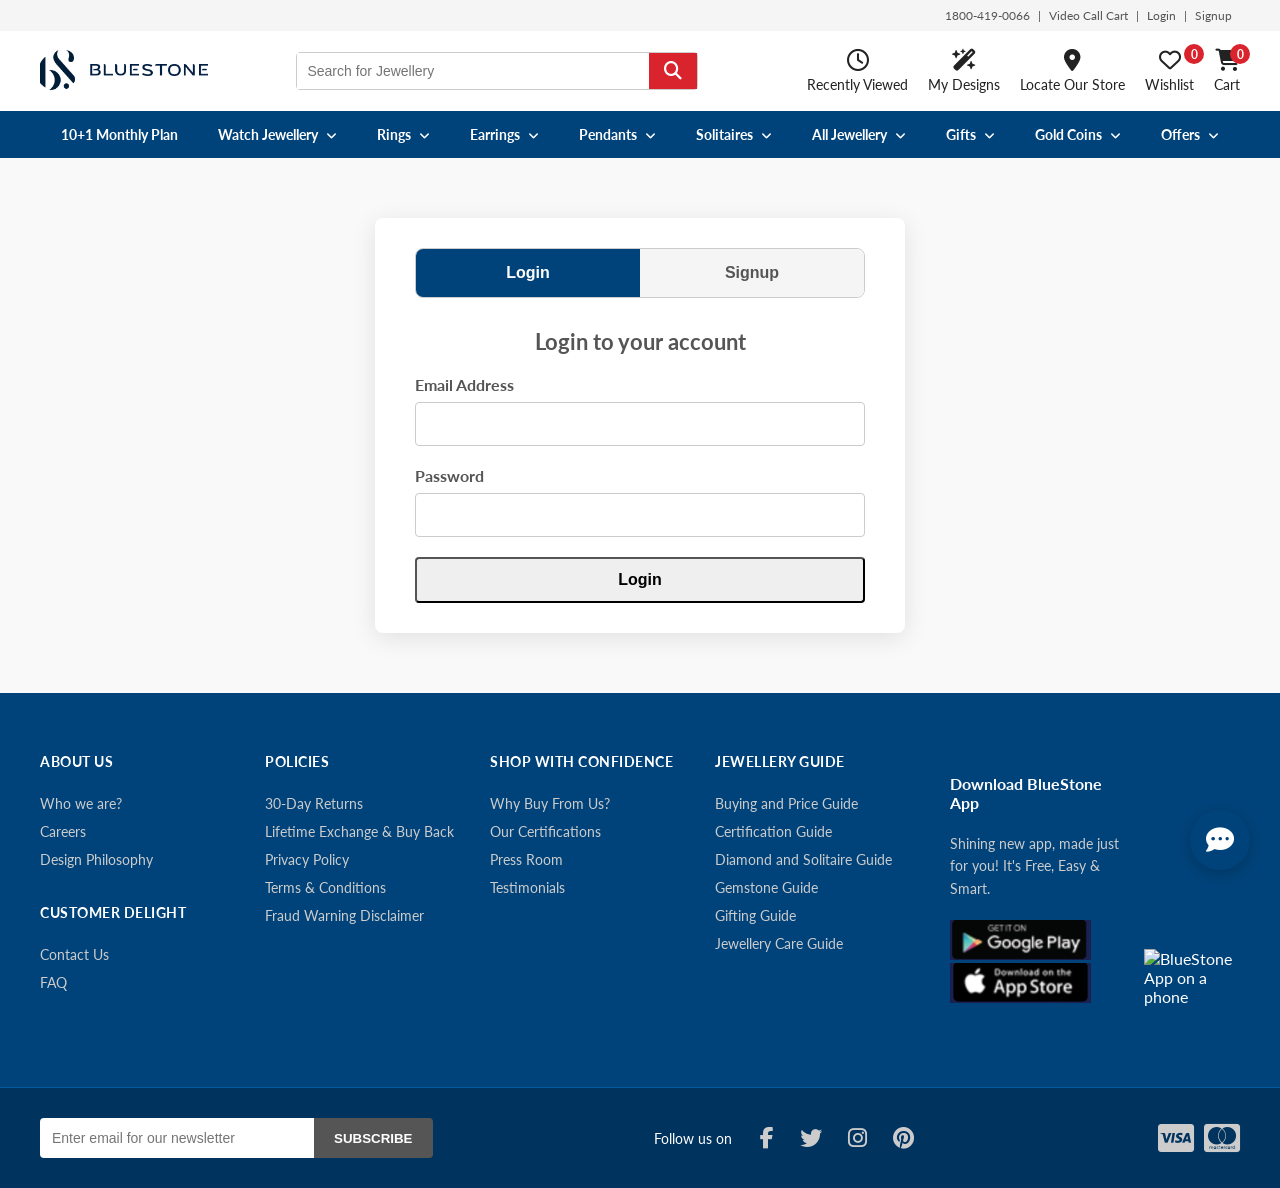
==== account.html @ a914666c "AI Feature Pending, Mobile Responsiv, 10+1 EMI Plan, CODE UNDERSTANDING, FIGMA PENDING" ====
<!DOCTYPE html>
<html lang="en">
<head>
    <meta charset="UTF-8">
    <meta name="viewport" content="width=device-width, initial-scale=1.0">
    <title>My Account - BlueStone Clone</title>
    <link rel="stylesheet" href="https://cdnjs.cloudflare.com/ajax/libs/font-awesome/6.5.2/css/all.min.css" />
    <link rel="stylesheet" href="css/style.css">
    <link href="https://fonts.googleapis.com/css2?family=Lato:wght@400;700&display=swap" rel="stylesheet">
</head>
<body>
    
    <header>
        <!-- Top Bar -->
        <div class="top-bar">
            <div class="container" id="top-bar-container">
                <!-- This content will be dynamically updated by auth.js -->
                <a href="tel:1800-419-0066">1800-419-0066</a> |
                <a href="#">Video Call Cart</a> |
                <a href="login.html" id="login-link">Login</a> |
                <a href="login.html?form=signup" id="signup-link">Signup</a>
            </div>
        </div>
    
        <!-- Main Header -->
        <div class="main-header">
            <div class="container">
                <div class="logo">
                    <a href="/"><img src="images/bluestone-logo.webp" alt="BlueStone Logo"></a>
                </div>
    
                <form class="search-bar">
                    <input type="text" placeholder="Search for Jewellery">
                    <button type="submit" class="search-btn">
                        <i class="fa-solid fa-magnifying-glass"></i>
                    </button>
                </form>
    
                <!-- This is the hamburger icon that will appear on mobile -->
                <button class="mobile-menu-toggle">
                    <i class="fa-solid fa-bars"></i>
                </button>
    
                <!-- These are the desktop-only user actions -->
                <div class="user-actions">
                    <a href="#" class="action-item">
                        <i class="fa-regular fa-clock"></i>
                        <span>Recently Viewed</span>
                    </a>
                    <a href="status.html" class="action-item">
                        <i class="fa-solid fa-wand-magic-sparkles"></i>
                        <span>My Designs</span>
                    </a>
                    <a href="#" class="action-item">
                        <i class="fa-solid fa-location-dot"></i>
                        <span>Locate Our Store</span>
                    </a>
                    <a href="wishlist.html" class="action-item">
                        <i class="fa-regular fa-heart"></i>
                        <span>Wishlist</span>
                        <span id="wishlist-counter" class="cart-counter">0</span>
                    </a>
                    <a href="cart.html" class="action-item">
                        <i class="fa-solid fa-cart-shopping"></i>
                        <span>Cart</span>
                        <span id="cart-counter" class="cart-counter">0</span>
                    </a>
                </div>
            </div>
        </div>
    
        <!-- Main Navigation (now includes the mobile header) -->
        <nav class="main-nav">
            <div class="mobile-nav-header">
                <span>MENU</span>
                <button class="mobile-menu-close">
                    <i class="fa-solid fa-xmark"></i>
                </button>
            </div>
        

            <div class="container nav-container">
                <ul>
                    <!-- ======================= 10+1 Monthly Plan (Simple Link) ======================= -->
                    <li><a href="gold-plan.html">10+1 Monthly Plan</a></li>
            
                    <!-- ======================= Watch Jewellery (Simple Dropdown) ======================= -->
                    <li class="nav-item has-dropdown">
                        <a href="product-listing.html?category=watch-jewellery">Watch Jewellery <i class="fa-solid fa-angle-down"></i></a>
                        <div class="dropdown-simple">
                            <a href="product-listing.html?type=watch-charm">Charm</a>
                            <a href="product-listing.html?type=watch-band">Band</a>
                            <a href="product-listing.html?type=watch-pin">Pin</a>
                        </div>
                    </li>
            
                    <!-- ======================= Rings (Mega Menu) ======================= -->
                    <li class="nav-item has-dropdown">
                        <a href="product-listing.html?category=rings">Rings <i class="fa-solid fa-angle-down"></i></a>
                        <div class="mega-menu">
                            <div class="container">
                                <div class="mega-menu-column">
                                    <h4>Popular Ring Types</h4>
                                    <a href="product-listing.html?type=engagement-rings">Engagement</a>
                                    <a href="product-listing.html?type=couple-bands">Couple Bands</a>
                                    <a href="product-listing.html?type=office-wear-rings">Office Wear</a>
                                    <a href="product-listing.html?type=stackable-rings">Stackable</a>
                                    <a href="product-listing.html?type=religious-rings">Religious</a>
                                    <a href="product-listing.html?type=platinum-bands">Platinum Bands</a>
                                    <a href="product-listing.html?type=mens-rings">For Men</a>
                                    <a href="product-listing.html?type=gift-rings">For Gift</a>
                                </div>
                                <div class="mega-menu-column">
                                    <h4>By Price Range</h4>
                                    <a href="product-listing.html?price=0-10000">Below 10,000</a>
                                    <a href="product-listing.html?price=10000-20000">10,000 - 20,000</a>
                                    <a href="product-listing.html?price=20000-30000">20,000 - 30,000</a>
                                    <a href="product-listing.html?price=30000-40000">30,000 - 40,000</a>
                                    <a href="product-listing.html?price=40000-50000">40,000 - 50,000</a>
                                    <a href="product-listing.html?price=50000-999999">50,000 and above</a>
                                </div>
                                <div class="mega-menu-column">
                                    <h4>By Metals & Stones</h4>
                                    <a href="product-listing.html?category=rings&metal=diamond">Diamond Rings</a>
                                    <a href="product-listing.html?category=rings&metal=gold">Gold Rings</a>
                                    <a href="product-listing.html?category=rings&metal=white-gold">White Gold Rings</a>
                                    <a href="product-listing.html?category=rings&metal=rose-gold">Rose Gold Rings</a>
                                    <a href="product-listing.html?category=rings&metal=platinum">Platinum Rings</a>
                                    <a href="product-listing.html?category=solitaire-rings">Solitaire Rings</a>
                                </div>
                                <div class="mega-menu-column mega-menu-image">
                                    <img src="https://kinclimg5.bluestone.com/f_webp/static/resources/themes/bluestone/images/new/menu-ring.jpg" alt="Featured Ring">
                                    <span>Livina Stacks of Love</span>
                                    <a href="product-listing.html?category=rings" class="btn btn-secondary" style="margin-top:15px;">View All Rings</a>
                                </div>
                            </div>
                        </div>
                    </li>
                    
                    <!-- ======================= Earrings (Mega Menu) ======================= -->
                    <li class="nav-item has-dropdown">
                        <a href="product-listing.html?category=earrings">Earrings <i class="fa-solid fa-angle-down"></i></a>
                        <div class="mega-menu">
                            <div class="container">
                                 <div class="mega-menu-column">
                                    <h4>Popular Earring Types</h4>
                                    <a href="product-listing.html?type=studs">Studs</a>
                                    <a href="product-listing.html?type=drops">Drops</a>
                                    <a href="product-listing.html?type=sui-dhaga">Sui Dhaga</a>
                                    <a href="product-listing.html?type=jhumkas">Jhumkas</a>
                                    <a href="product-listing.html?type=chandbali">Chandbali</a>
                                    <a href="product-listing.html?type=front-back">Front Back</a>
                                    <a href="product-listing.html?type=ear-cuffs">Ear Cuffs</a>
                                </div>
                                <div class="mega-menu-column">
                                    <h4>By Price Range</h4>
                                    <a href="product-listing.html?category=earrings&price=0-10000">Below 10,000</a>
                                    <a href="product-listing.html?category=earrings&price=10000-20000">10,000 - 20,000</a>
                                    <a href="product-listing.html?category=earrings&price=20000-30000">20,000 - 30,000</a>
                                    <a href="product-listing.html?category=earrings&price=30000-40000">30,000 - 40,000</a>
                                </div>
                                <div class="mega-menu-column">
                                    <h4>By Metals & Stones</h4>
                                    <a href="product-listing.html?category=earrings&metal=diamond">Diamond Earrings</a>
                                    <a href="product-listing.html?category=earrings&metal=gold">Gold Earrings</a>
                                    <a href="product-listing.html?category=earrings&metal=white-gold">White Gold Earrings</a>
                                    <a href="product-listing.html?category=earrings&metal=gemstone">Gemstone Earrings</a>
                                    <a href="product-listing.html?category=solitaire-earrings">Solitaire Earrings</a>
                                </div>
                                <div class="mega-menu-column mega-menu-image">
                                    <img src="https://kinclimg7.bluestone.com/f_webp/static/resources/themes/bluestone/images/new/earring.jpg" alt="Featured Earring">
                                    <span>For The Men</span>
                                     <a href="product-listing.html?category=earrings" class="btn btn-secondary" style="margin-top:15px;">View All Earrings</a>
                                </div>
                            </div>
                        </div>
                    </li>
            
                    <!-- ======================= Pendants (Mega Menu) ======================= -->
                    <li class="nav-item has-dropdown">
                        <a href="product-listing.html?category=pendants">Pendants <i class="fa-solid fa-angle-down"></i></a>
                         <div class="mega-menu">
                            <div class="container">
                                 <div class="mega-menu-column">
                                    <h4>Popular Pendant Types</h4>
                                    <a href="product-listing.html?type=alphabet-pendants">Alphabet</a>
                                    <a href="product-listing.html?type=religious-pendants">Religious</a>
                                    <a href="product-listing.html?type=fashion-pendants">Fashion</a>
                                    <a href="product-listing.html?type=heart-pendants">Heart Shaped</a>
                                    <a href="product-listing.html?type=lockets">Lockets</a>
                                    <a href="product-listing.html?type=office-wear-pendants">Office Wear</a>
                                    <a href="product-listing.html?type=kids-pendants">For Kids</a>
                                </div>
                                <div class="mega-menu-column">
                                    <h4>By Price Range</h4>
                                    <a href="product-listing.html?category=pendants&price=0-10000">Below 10,000</a>
                                    <a href="product-listing.html?category=pendants&price=10000-20000">10,000 - 20,000</a>
                                    <a href="product-listing.html?category=pendants&price=20000-30000">20,000 - 30,000</a>
                                </div>
                                <div class="mega-menu-column">
                                    <h4>By Metals & Stones</h4>
                                    <a href="product-listing.html?category=pendants&metal=diamond">Diamond Pendants</a>
                                    <a href="product-listing.html?category=pendants&metal=gold">Gold Pendants</a>
                                    <a href="product-listing.html?category=pendants&metal=gemstone">Gemstone Pendants</a>
                                </div>
                                <div class="mega-menu-column mega-menu-image">
                                     <img src="https://kinclimg5.bluestone.com/f_webp/static/resources/themes/bluestone/images/new/pendant.jpg" alt="Featured Pendant">
                                    <span>Diva-fine Diamonds</span>
                                    <a href="product-listing.html?category=pendants" class="btn btn-secondary" style="margin-top:15px;">View All Pendants</a>
                                </div>
                            </div>
                        </div>
                    </li>
            
                    <!-- ======================= Solitaires (Mega Menu) ======================= -->
                    <li class="nav-item has-dropdown">
                        <a href="product-listing.html?category=solitaires">Solitaires <i class="fa-solid fa-angle-down"></i></a>
                        <div class="mega-menu">
                            <div class="container">
                                <div class="mega-menu-column mega-menu-image">
                                    <img src="https://kinclimg3.bluestone.com/f_webp/static/resources/themes/bluestone/images/new/solitaire-ring.v1.png" alt="Solitaire Ring">
                                    <a href="product-listing.html?category=solitaire-rings">Solitaire Rings</a>
                                </div>
                                <div class="mega-menu-column mega-menu-image">
                                     <img src="https://kinclimg1.bluestone.com/f_webp/static/resources/themes/bluestone/images/new/solitaire-pendant.v1.png" alt="Solitaire Pendant">
                                    <a href="product-listing.html?category=solitaire-pendants">Solitaire Pendants</a>
                                </div>
                                <div class="mega-menu-column mega-menu-image">
                                    <img src="https://kinclimg9.bluestone.com/f_webp/static/resources/themes/bluestone/images/new/solitaire-earring.v1.png" alt="Solitaire Earrings">
                                    <a href="product-listing.html?category=solitaire-earrings">Solitaire Earrings</a>
                                </div>
                                <div class="mega-menu-column">
                                    <h4>Diamond Education</h4>
                                    <a href="#">Cut</a>
                                    <a href="#">Colour</a>
                                    <a href="#">Clarity</a>
                                    <a href="#">Certification</a>
                                </div>
                            </div>
                        </div>
                    </li>
                    
                    <!-- ======================= All Jewellery (Mega Menu) ======================= -->
                    <li class="nav-item has-dropdown">
                        <a href="product-listing.html?category=all">All Jewellery <i class="fa-solid fa-angle-down"></i></a>
                        <div class="mega-menu">
                            <div class="container">
                                <div class="mega-menu-column">
                                    <h4>Shop By Category</h4>
                                    <a href="product-listing.html?category=bangles">Bangles</a>
                                    <a href="product-listing.html?category=bracelets">Bracelets</a>
                                    <a href="product-listing.html?category=earrings">Earrings</a>
                                    <a href="product-listing.html?category=gold-chains">Gold Chains</a>
                                    <a href="product-listing.html?category=nose-pins">Nose Pins</a>
                                </div>
                                <div class="mega-menu-column">
                                    <h4>Men's Jewellery</h4>
                                    <a href="product-listing.html?category=mens-rings">Rings</a>
                                    <a href="product-listing.html?category=mens-bracelets">Bracelets</a>
                                    <a href="product-listing.html?category=mens-chains">Chains</a>
                                    <a href="product-listing.html?category=mens-studs">Studs</a>
                                </div>
                                <div class="mega-menu-column">
                                    <h4>Gold Jewellery</h4>
                                     <a href="product-listing.html?metal=gold&category=bangles">Bangles</a>
                                     <a href="product-listing.html?metal=gold&category=bracelets">Bracelets</a>
                                     <a href="product-listing.html?metal=gold&category=earrings">Earrings</a>
                                     <a href="product-listing.html?metal=gold&category=rings">Rings</a>
                                </div>
                                <div class="mega-menu-column">
                                    <h4>Diamond Jewellery</h4>
                                     <a href="product-listing.html?metal=diamond&category=bangles">Bangles</a>
                                     <a href="product-listing.html?metal=diamond&category=bracelets">Bracelets</a>
                                     <a href="product-listing.html?metal=diamond&category=earrings">Earrings</a>
                                     <a href="product-listing.html?metal=diamond&category=rings">Rings</a>
                                </div>
                            </div>
                        </div>
                    </li>
                    
                    <!-- ======================= Gifts (Mega Menu) ======================= -->
                    <li class="nav-item has-dropdown">
                        <a href="product-listing.html?category=gifts">Gifts <i class="fa-solid fa-angle-down"></i></a>
                        <div class="mega-menu">
                            <div class="container">
                                <div class="mega-menu-column">
                                    <h4>Gifts By Occasion</h4>
                                    <a href="product-listing.html?occasion=anniversary">Anniversary</a>
                                    <a href="product-listing.html?occasion=birthday">Birthday</a>
                                    <a href="product-listing.html?occasion=engagement">Engagement</a>
                                    <a href="product-listing.html?occasion=wedding">Wedding</a>
                                </div>
                                <div class="mega-menu-column">
                                    <h4>By Price Range</h4>
                                    <a href="product-listing.html?category=gifts&price=0-10000">Below 10,000</a>
                                    <a href="product-listing.html?category=gifts&price=10000-20000">10,000 - 20,000</a>
                                    <a href="product-listing.html?category=gifts&price=20000-30000">20,000 - 30,000</a>
                                    <a href="product-listing.html?category=gifts&price=30000-40000">30,000 - 40,000</a>
                                </div>
                                <div class="mega-menu-column">
                                    <h4>Gifts For Special Someone</h4>
                                    <a href="product-listing.html?recipient=her">For HER</a>
                                    <a href="product-listing.html?recipient=him">For HIM</a>
                                    <a href="product-listing.html?recipient=sister">For SISTER</a>
                                    <a href="product-listing.html?recipient=mother">For MOTHER</a>
                                </div>
                                <div class="mega-menu-column mega-menu-image">
                                    <img src="https://kinclimg3.bluestone.com/f_webp/static/resources/themes/bluestone/images/new/giftcard.jpg" alt="Gift Card">
                                    <span>BlueStone Gift Cards</span>
                                </div>
                            </div>
                        </div>
                    </li>
            
                    <!-- ======================= Gold Coins (Simple Dropdown) ======================= -->
                    <li class="nav-item has-dropdown">
                        <a href="product-listing.html?category=gold-coins">Gold Coins <i class="fa-solid fa-angle-down"></i></a>
                        <div class="dropdown-simple">
                            <a href="product-detail.html?id=GC001">0.5 gram</a>
                            <a href="product-detail.html?id=GC002">1 gram</a>
                            <a href="product-detail.html?id=GC003">2 gram</a>
                            <a href="product-detail.html?id=GC004">5 gram</a>
                            <a href="product-detail.html?id=GC005">10 gram</a>
                        </div>
                    </li>
            
                    <!-- ======================= Offers (Simple Dropdown) ======================= -->
                    <li class="nav-item has-dropdown">
                        <a href="#" class="offers-link">Offers <i class="fa-solid fa-angle-down"></i></a>
                        <div class="dropdown-simple">
                            <a href="product-listing.html?offers=diamond">Upto 20% Off On Diamond Prices</a>
                            <a href="product-listing.html?offers=making-charges">20% Off On Making Charges</a>
                            <a href="product-listing.html?offers=flat-10">Flat 10% Off</a>
                            <a href="product-listing.html?offers=all">All Offers</a>
                        </div>
                    </li>
                </ul>
            </div>
        </nav>
    </header>

    <main class="account-page-main">
        <div class="container account-container">
            <!-- Left Sidebar Navigation -->
            <aside class="account-sidebar">
                <div class="account-greeting">
                    <span id="greeting-name">Hello, User</span>
                </div>
                <nav class="account-nav">
                    <a href="#" class="account-nav-link active"><i class="fa-solid fa-box-archive"></i> My Orders</a>
                    <a href="#" class="account-nav-link"><i class="fa-solid fa-user-pen"></i> Edit Profile</a>
                    <a href="#" class="account-nav-link"><i class="fa-solid fa-location-dot"></i> Saved Addresses</a>
                    <a href="#" class="account-nav-link" id="account-logout-btn"><i class="fa-solid fa-arrow-right-from-bracket"></i> Logout</a>
                </nav>
            </aside>
    
            <!-- Right Content Area -->
            <div class="account-content">
                <h2>Order History</h2>
                <div id="order-history-container">
                    <!-- Order history will be injected here by account.js -->
                    <p>You have not placed any orders yet.</p>
                </div>
            </div>
        </div>
    </main>

    <footer class="site-footer-v2">
        <div class="footer-top">
            <div class="container footer-top-container">
                <div class="footer-links">
                    <div class="footer-column">
                        <h4>ABOUT US</h4>
                        <ul>
                            <li><a href="#">Who we are?</a></li>
                            <li><a href="#">Careers</a></li>
                            <li><a href="#">Design Philosophy</a></li>
                        </ul>
                        <h4>CUSTOMER DELIGHT</h4>
                        <ul>
                            <li><a href="#">Contact Us</a></li>
                            <li><a href="#">FAQ</a></li>
                        </ul>
                    </div>
                    <div class="footer-column">
                        <h4>POLICIES</h4>
                        <ul>
                            <li><a href="#">30-Day Returns</a></li>
                            <li><a href="#">Lifetime Exchange & Buy Back</a></li>
                            <li><a href="#">Privacy Policy</a></li>
                            <li><a href="#">Terms & Conditions</a></li>
                            <li><a href="#">Fraud Warning Disclaimer</a></li>
                        </ul>
                    </div>
                    <div class="footer-column">
                        <h4>SHOP WITH CONFIDENCE</h4>
                        <ul>
                            <li><a href="#">Why Buy From Us?</a></li>
                            <li><a href="#">Our Certifications</a></li>
                            <li><a href="#">Press Room</a></li>
                            <li><a href="#">Testimonials</a></li>
                        </ul>
                    </div>
                    <div class="footer-column">
                        <h4>JEWELLERY GUIDE</h4>
                        <ul>
                            <li><a href="#">Buying and Price Guide</a></li>
                            <li><a href="#">Certification Guide</a></li>
                            <li><a href="#">Diamond and Solitaire Guide</a></li>
                            <li><a href="#">Gemstone Guide</a></li>
                            <li><a href="#">Gifting Guide</a></li>
                            <li><a href="#">Jewellery Care Guide</a></li>
                        </ul>
                    </div>
                </div>
                <div class="footer-app-download">
                    <div class="footer-content">
                        <h4>Download BlueStone App</h4>
                        <p>Shining new app, made just for you! It's Free, Easy & Smart.</p>
                        <div class="app-stores">
                            <a
                                href="https://play.google.com/store/apps/details?id=com.bluestone.android&referrer=website&utm_source%3Dwebsite_footer%26utm_medium%3Dwebsite%26utm_campaign%3Dwebsite"><img
                                    src="images/playstore.png" alt="Get it on Google Play"></a>
                            <a href="https://apps.apple.com/in/app/bluestone-jewellery-online/id1107631430"><img
                                    src="images/appstore.png" alt="Download on the App Store"></a>
                        </div>
                    </div>
                    <img class="app-promo-img"
                        src="https://kinclimg5.bluestone.com/f_webp/static/resources/themes/bluestone/images/new/static/home/app-footer.v2.png"
                        alt="BlueStone App on a phone">
                </div>
            </div>
        </div>
        <!-- Footer Bottom with Font Awesome Icons -->
        <div class="footer-bottom">
            <div class="container footer-bottom-container">
                <div class="newsletter-signup">
                    <form>
                        <input type="email" placeholder="Enter email for our newsletter">
                        <button type="submit">SUBSCRIBE</button>
                    </form>
                </div>
                <div class="footer-social">
                    <span>Follow us on</span>
                    <a href="#"><i class="fa-brands fa-facebook-f"></i></a>
                    <a href="#"><i class="fa-brands fa-twitter"></i></a>
                    <a href="#"><i class="fa-brands fa-instagram"></i></a>
                    <a href="#"><i class="fa-brands fa-pinterest"></i></a>
                </div>
                <div class="payment-methods">
                    <i class="fa-brands fa-cc-visa"></i>
                    <i class="fa-brands fa-cc-mastercard"></i>
                </div>
            </div>
        </div>
    </footer>
    <script src="js/cart.js" defer></script>
    <script src="js/main.js" defer></script>
    <script src="js/auth.js" defer></script>
    <script src="js/account.js" defer></script>
</body>
</html>
---- css/style.css ----
html,
body {
    width: 100%;
    height: 100%;
}

/* General Body Styles */
body {
    margin: 0;
    font-family: 'Lato', sans-serif;
    background-color: #fdfdfd;
    color: #555555;
}

/* Reusable Container */
.container {
    max-width: 1200px;
    margin: 0 auto;
    padding: 0 15px;
    display: flex;
    align-items: center;
}

/* Header Styling */
header {
    background-color: white;
    box-shadow: 0 2px 4px rgba(0, 0, 0, 0.1);
}

/* Top Bar */
.top-bar {
    background-color: #f5f5f5;
    font-size: 12px;
    padding: 8px 0;
}

.top-bar .container {
    justify-content: flex-end;
}

.top-bar span {
    margin: 0 8px;
}

/* ========================================================== */
/* --- LOGIN/SIGNUP PAGE STYLES (Task 3.3 Refined) --- */
/* ========================================================== */
.login-page-main {
    display: flex;
    justify-content: center;
    align-items: center;
    padding: 60px 20px;
    background-color: #f9f9f9;
}
.login-container {
    width: 100%;
    max-width: 450px;
    background-color: #fff;
    padding: 30px 40px;
    border-radius: 8px;
    box-shadow: 0 5px 25px rgba(0,0,0,0.1);
}
.form-toggle-buttons {
    display: flex;
    border-radius: 8px;
    overflow: hidden;
    border: 1px solid #ccc;
    margin-bottom: 30px;
}
.toggle-form-btn {
    flex: 1;
    padding: 15px;
    border: none;
    background-color: #f5f5f5;
    color: #555;
    font-size: 16px;
    font-weight: 700;
    cursor: pointer;
    transition: background-color 0.3s;
}
.toggle-form-btn.active {
    background-color: #00437a;
    color: white;
}
.auth-form {
    display: none; /* Hide forms by default */
}
.auth-form.active {
    display: block; /* Show the active form */
}
.auth-form h2 {
    text-align: center;
    margin-top: 0;
    margin-bottom: 20px;
    font-size: 22px;
}
.form-group {
    margin-bottom: 20px;
    text-align: left;
}
.form-group label {
    display: block;
    margin-bottom: 8px;
    font-weight: 700;
}
.form-group input {
    width: 100%;
    padding: 12px;
    border: 1px solid #ccc;
    border-radius: 4px;
    font-size: 16px;
    box-sizing: border-box;
}
.login-btn {
    width: 100%;
    padding: 15px;
    font-size: 16px;
}
.feedback-message {
    text-align: center;
    font-weight: 700;
    padding: 10px;
    border-radius: 4px;
    margin-bottom: 15px;
    display: none; /* Hidden until there's a message */
}
.feedback-message.error {
    display: block;
    color: #d9232d;
    background-color: #fdeeee;
}
#top-bar-container a {
    color: #555;
    text-decoration: none;
    margin: 0 8px;
}
#top-bar-container a:hover {
    text-decoration: underline;
}
#top-bar-container span {
     margin: 0 8px;
}


/* Main Header */
.main-header .container {
    justify-content: space-between;
    height: 80px;
}

.logo img {
    height: 40px;
}

.search-bar {
    display: flex;
    border: 1px solid #cccccc;
    border-radius: 4px;
    width: 400px;
}

.search-bar input {
    border: none;
    padding: 10px;
    font-size: 14px;
    width: 100%;
    outline: none;
}

.search-bar button {
    background-color: #d9232d;
    /* Accent Red */
    border: none;
    color: white;
    padding: 0 15px;
    cursor: pointer;
}

.user-actions {
    display: flex;
}

.user-actions .action-item {
    margin-left: 20px;
    text-decoration: none;
    color: #222222;
    font-size: 14px;
}

/* Main Navigation */
.main-nav {
    background-color: #00437a;
    /* Primary Blue */
}

.main-nav .container,
.main-nav ul {
    width: 100%;
    padding: 0;
}

.main-nav ul {
    list-style-type: none;
    margin: 0;
    display: flex;
    justify-content: center;
}

.main-nav ul li a {
    display: block;
    color: white;
    text-decoration: none;
    padding: 15px 20px;
    font-size: 14px;
    font-weight: 700;
}

.main-nav ul li a:hover {
    background-color: #005a9e;
}

.main-nav .offers-link {
    color: white;
    /* Gold accent for offers */
}

/* Hero Section Styling */
.hero-section {
    position: relative;
    /* Essential for positioning arrows and dots */
    width: 100%;
    margin-top: 20px;
}

.hero-slider {
    position: relative;
    width: 100%;
    height: 450px;
    /* Adjust height as needed */
    overflow: hidden;
    /* Hides the slides that are not active */
}

.hero-slider .slide {
    position: absolute;
    top: 0;
    left: 0;
    width: 100%;
    height: 100%;
    opacity: 0;
    /* Hide slides by default */
    transition: opacity 0.5s ease-in-out;
    /* Smooth fade effect */
}

.hero-slider .slide.active {
    opacity: 1;
    /* Show the active slide */
}

.hero-slider .slide img {
    width: 100%;
    height: 100%;
    object-fit: cover;
    /* Ensures the image covers the area without distortion */
}

/* Slider Navigation Dots */
.slider-nav {
    position: absolute;
    bottom: 20px;
    left: 50%;
    transform: translateX(-50%);
    display: flex;
    gap: 10px;
}

.slider-nav .dot {
    width: 10px;
    height: 10px;
    background-color: #ccc;
    border-radius: 50%;
    cursor: pointer;
    transition: background-color 0.3s;
}

.slider-nav .dot.active {
    background-color: #00437a;
    /* Primary Blue */
}

/* Slider Arrow Navigation */
.slider-arrows {
    position: absolute;
    top: 50%;
    width: 100%;
    display: flex;
    justify-content: space-between;
    transform: translateY(-50%);
    pointer-events: none;
    /* Allows clicks to pass through initially */
}

.slider-arrows .arrow {
    pointer-events: all;
    /* Make buttons clickable */
    background-color: rgba(255, 255, 255, 0.7);
    border: none;
    color: #333;
    font-size: 24px;
    font-weight: bold;
    cursor: pointer;
    padding: 10px 15px;
    border-radius: 50%;
    margin: 0 20px;
}

.slider-arrows .arrow:hover {
    background-color: white;
}

/* --- Video Hero Section Styling --- */

.hero-section {
    position: relative;
    /* This is the anchor for the absolute positioning of its children */
    width: 100%;
    height: 500px;
    /* Define a height for the hero section */
    display: flex;
    /* Using flexbox to easily center the text */
    align-items: center;
    justify-content: center;
    overflow: hidden;
    /* Hides any part of the video that might bleed out */
}

.video-container {
    position: absolute;
    top: 0;
    left: 0;
    width: 100%;
    height: 100%;
    z-index: 1;
    /* Sits below the text */
}

.hero-video {
    width: 100%;
    height: 100%;
    object-fit: cover;
    /* This is the magic property. It makes the video cover the entire container, cropping it as needed without losing aspect ratio. */
}

.hero-text {
    position: relative;
    /* Can also be absolute */
    z-index: 2;
    /* Sits on top of the video container */
    text-align: center;
    color: #00437a;
    /* Using Primary Blue from our style guide */
}

.hero-text h1 {
    font-size: 4rem;
    /* 64px */
    font-weight: 700;
    margin: 0;
    /* Adding a subtle text shadow to make it pop */
    text-shadow: 1px 1px 10px rgba(255, 255, 255, 0.5);
    margin-top: 18rem;
}

/* --- Shop by Category Section --- */
.shop-by-category {
    padding: 40px 0;
}

.category-grid-container {
    display: grid;
    grid-template-columns: repeat(8, 1fr);
    /* Creates 8 columns */
    gap: 20px;
}

.category-item {
    text-decoration: none;
    color: #555555;
    text-align: center;
    transition: transform 0.2s ease;
}

.category-item:hover {
    transform: translateY(-4px);
}

.category-item img {
    background-color: #f5f5f5;
    border-radius: 50%;
    width: 100%;
    max-width: 120px;
    /* Control max size */
    margin-bottom: 10px;
    border: 1px solid #eee;
}

.category-item span {
    font-size: 14px;
    font-weight: 400;
}

/* --- Gold Mine Plan Banner --- */
.promo-banner {
    margin-top: 2rem;
    background-color: #fff0f1;
    /* A light pinkish hue */
    padding: 20px 0;
    width: 100%;
    display: flex;
    align-items: center;
}

/* .promo-container {
} */
.promo-text {
    font-size: 16px;
    color: #333;
}

/* New button style for the banner */
.btn-enroll {
    background-color: #d9534f;
    /* A soft red */
    color: black;
    font-weight: 100;
    opacity: 0.7;
    border: 1px solid #d43f3a;
    box-shadow: #d9534f;
    padding: 0 0.5rem;
    margin: 0 0.5rem;
}

.btn-enroll:hover {
    background-color: #c9302c;
    border-color: #ac2925;
}

/* --- Reusable Button Styles --- */
.btn {
    display: inline-block;
    text-decoration: none;
    font-weight: 700;
    text-align: center;
    padding: 12px 30px;
    border-radius: 4px;
    transition: all 0.3s ease;
}

.btn-secondary {
    background-color: transparent;
    color: #555;
    border: 1px solid #ccc;
}

.btn-secondary:hover {
    background-color: #f5f5f5;
    border-color: #aaa;
    color: #222;
}

/* --- Featured Collections Grid Styling --- */
.collections-grid {
    padding: 60px 0;
    background-color: #fff;
}

/* This specifically targets the container in THIS section for a 3-column layout */
.collections-grid .grid-container {
    display: grid;
    grid-template-columns: repeat(3, 1fr);
    gap: 30px;
}

.collection-card {
    border-radius: 8px;
    overflow: hidden;
    /* Ensures the image respects the border-radius */
    box-shadow: 0 4px 12px rgba(0, 0, 0, 0.08);
    transition: transform 0.3s ease, box-shadow 0.3s ease;
}

.collection-card:hover {
    transform: translateY(-5px);
    /* Lifts the card up slightly on hover */
    box-shadow: 0 8px 20px rgba(0, 0, 0, 0.12);
}

.collection-card img {
    width: 100%;
    display: block;
    /* Removes any extra space below the image */
}

.collections-action {
    text-align: center;
    margin-top: 40px;
}

/* --- Category & Gift Section --- */
.category-gift-section {
    padding: 60px 0;
    background-color: #fdfdfd;
}

.four-column-grid {
    display: grid;
    grid-template-columns: repeat(4, 1fr);
    gap: 30px;
    align-items: stretch;
}

.promo-card {
    display: flex;
    flex-direction: column;
    align-items: center;
    text-align: center;
    text-decoration: none;
    background-color: #fff;
    padding: 30px 20px;
    border-radius: 12px;
    box-shadow: 0 4px 12px rgba(0, 0, 0, 0.05);
    transition: transform 0.3s ease, box-shadow 0.3s ease;
    border: 1px solid #f0e4f4;
}

.promo-card:hover {
    transform: translateY(-5px);
    box-shadow: 0 8px 20px rgba(0, 0, 0, 0.1);
}

.promo-card img {
    margin-bottom: 20px;
    height: 70px;
}

.promo-card h3 {
    font-size: 18px;
    color: #222;
    margin: 0 0 10px 0;
}

.promo-card p {
    font-size: 14px;
    color: #555;
    line-height: 1.5;
    margin: 0;
}

.gift-card {
    background-color: #ece0f4;
    border-radius: 12px;
    padding: 30px;
    text-align: center;
    background-image: url('https://www.bluestone.com/images/new-asset/category-breacrum/gifting-bg.png');
    background-repeat: no-repeat;
    background-position: top right;
    display: flex;
    flex-direction: column;
    justify-content: center;
}

.gift-card h3 {
    font-size: 24px;
    color: #4a2c5a;
    margin-top: 0;
    margin-bottom: 25px;
}

.gift-card h3 strong {
    font-weight: 700;
    font-family: 'Times New Roman', serif;
}

.gift-options {
    display: flex;
    justify-content: space-around;
    align-items: center;
}

.gift-option {
    text-decoration: none;
    color: #4a2c5a;
}

.gift-option img {
    display: block;
    margin: 0 auto 10px;
}

.gift-option span {
    font-weight: 700;
}

/* --- Campaign Video Section --- */
.campaign-video-section {
    padding: 60px 0;
    background-color: #fff;
}

.campaign-container {
    display: grid;
    grid-template-columns: 1fr 1fr;
    align-items: center;
    gap: 50px;
}

.campaign-video-player video {
    width: 100%;
    border-radius: 8px;
    border: 4px solid #d9232d;
    /* Accent Red border */
}

.campaign-hashtag {
    display: flex;
    align-items: center;
}

.campaign-hashtag h2 {
    font-family: 'Times New Roman', serif;
    font-size: 48px;
    font-weight: 400;
    color: #d9232d;
    /* Accent Red */
    margin: 0;
    padding-left: 20px;
}

.hashtag-line {
    display: block;
    width: 100%;
    height: 2px;
    background-color: #d9232d;
    /* Accent Red */
}

/* --- Testimonials Section --- */
.testimonials-section {
    padding: 60px 0;
    background-color: white;
    /* Light lavender background */
    overflow: hidden;
}

.testimonials-container {
    flex-direction: column;
}

.testimonials-section h2 {
    font-size: 32px;
    color: #222;
    text-align: center;
    margin-top: 0;
    margin-bottom: 40px;
}

.testimonial-cards {
    display: grid;
    grid-template-columns: repeat(4, 1fr);
    gap: 40px;
}

.testimonial-card {
    background-color: #f9f2f7;
    ;
    padding: 20px;
    padding-bottom: 30px;
    /* More space at bottom */
    text-align: center;
    transform: rotate(-3deg);
    /* Slight rotation */
    transition: transform 0.3s ease;
    border-radius: 1rem;
}

.testimonial-card:nth-child(even) {
    transform: rotate(3deg);
    /* Rotate other direction */
}

.testimonial-card:hover {
    transform: rotate(0) scale(1.05);
    z-index: 10;
}

.testimonial-card img {
    width: 100%;
    margin-bottom: 15px;
}

.testimonial-card h3 {
    margin: 0 0 10px 0;
    color: #333;
    text-align: left;
}

.testimonial-card p {
    margin: 0;
    font-size: 14px;
    line-height: 1.6;
    opacity: 0.7;
    text-align: left;
}


/* --- Footer Styling (for your custom HTML) --- */

.site-footer-v2 {
    background-color: #00437a;
    /* Primary Blue */
    color: white;
    font-family: 'Lato', sans-serif;
}

/* --- Top Section --- */
.footer-top {
    padding: 60px 15px;
    border-bottom: 1px solid #005a9e;
    /* Slightly lighter blue for separation */
}

.footer-top-container {
    display: flex;
    justify-content: space-between;
    gap: 40px;
}

.footer-links {
    flex: 3;
    /* Takes up 3/4 of the space */
    display: grid;
    grid-template-columns: repeat(4, 1fr);
    gap: 30px;
}

.footer-column h4 {
    font-size: 14px;
    font-weight: 700;
    margin-top: 0;
    margin-bottom: 20px;
    color: #fff;
    letter-spacing: 0.5px;
}

.footer-column ul {
    list-style: none;
    padding: 0;
    margin: 0 0 30px 0;
}

.footer-column ul li a {
    color: #ccc;
    text-decoration: none;
    font-size: 14px;
    line-height: 2;
    transition: color 0.3s;
}

.footer-column ul li a:hover {
    color: #fff;
}

.footer-app-download {
    flex: 1;
    /* Takes up 1/4 of the space */
    display: flex;
    align-items: center;
    gap: 20px;
}

.footer-app-download h4 {
    font-size: 16px;
    margin-top: 0;
}

.footer-app-download p {
    color: #ccc;
    font-size: 14px;
    line-height: 1.6;
    margin-bottom: 20px;
}

.app-stores a img {
    height: 40px;
    margin-right: 10px;
}

.app-promo-img {
    max-width: 150px;
    /* Control the size of the phone image */
    align-self: flex-end;
    /* Pushes phone image to the bottom of the container */
}


/* --- Bottom Section --- */
.footer-bottom {
    background-color: #00335e;
    /* Darker Blue */
    padding: 30px 15px;
}

.footer-bottom-container {
    display: flex;
    justify-content: space-between;
    align-items: center;
}

.newsletter-signup form {
    display: flex;
}

.newsletter-signup input {
    background-color: white;
    border: none;
    padding: 12px;
    width: 250px;
    font-size: 14px;
    border-radius: 4px 0 0 4px;
}

.newsletter-signup input:focus {
    outline: none;
}

.newsletter-signup button {
    background-color: #555;
    color: white;
    border: none;
    padding: 12px 20px;
    cursor: pointer;
    font-weight: 700;
    border-radius: 0 4px 4px 0;
}

.footer-social,
.payment-methods {
    display: flex;
    align-items: center;
}

.footer-social span {
    margin-right: 15px;
    font-size: 14px;
}

.footer-social a,
.payment-methods a {
    margin: 0 5px;
    display: inline-block;
}

.footer-social img,
.payment-methods img {
    height: 24px;
    vertical-align: middle;
}

.payment-methods img {
    height: 24px;
    margin-left: 10px;
}

/* --- Find a Store Banner (Corrected v2) --- */
.store-locator-banner-v2 {
    padding: 50px 0;
    background-color: #f8f8f8;
    /* A light background color to frame the image */
}

.store-locator-banner-v2 img {
    width: 100%;
    /* Makes the image responsive to the container */
    display: block;
    /* Removes any extra space below the image */
    border-radius: 8px;
    /* Optional: adds slightly rounded corners */
}

/* --- Brand Story Section --- */
.brand-story-section {
    padding: 60px 0;
    background-color: #f9f9f9;
}

.brand-story-container {
    display: grid;
    grid-template-columns: repeat(3, 1fr);
    gap: 50px;
    position: relative;
}

.brand-story-column {
    text-align: center;
    background: #fff;
    padding: 40px 30px;
    border: 1px solid #eee;
    border-radius: 8px;
}

.story-icon {
    margin-bottom: 20px;
}

.brand-story-column h3 {
    font-size: 18px;
    color: #333;
    margin-bottom: 15px;
}

.brand-story-column p {
    font-size: 14px;
    color: #666;
    line-height: 1.6;
}

/* --- BlueStone Promise Section (Accurate Version) --- */
.promise-section-v2 {
    padding: 80px 0;
}

.promise-container-v2 {
    display: grid;
    grid-template-columns: 1fr 2fr;
    gap: 60px;
    align-items: center;
}

.promise-heading h2 {
    font-size: 48px;
    font-weight: 300;
    color: #222;
    line-height: 1.2;
    margin: 0;
}

.promise-heading .line {
    display: block;
    height: 2px;
    width: 100px;
    background: #b7956b;
    margin-top: 20px;
}

.promise-grid-container {
    border: 1px solid #ddd;
    padding: 20px;
    border-radius: 8px;
}

.promise-grid-v2 {
    display: grid;
    grid-template-columns: repeat(3, 1fr);
    gap: 30px;
}

.promise-item-v2 {
    text-align: center;
}

.promise-item-v2 img {
    height: 60px;
    margin-bottom: 10px;
}

.promise-item-v2 p {
    margin: 0;
    font-size: 14px;
    color: #555;
    line-height: 1.5;
}

.promise-item-v2 p strong {
    color: #222;
}


/* --- CSS Updates for Font Awesome Icons --- */

/* 1. Header Search Button Icon */
.search-btn i {
    font-size: 18px;
}

/* 2. Header User Action Icons */
.user-actions .action-item {
    display: flex;
    flex-direction: column;
    align-items: center;
    gap: 5px;
}

.user-actions .action-item i {
    font-size: 22px;
}

/* 3. Footer Social Icons */
.footer-social i {
    font-size: 22px;
    color: #ccc;
    transition: color 0.3s;
    padding: 0 8px;
}

.footer-social a:hover i {
    color: #fff;
}

/* 4. Footer Payment Icons */
.payment-methods i {
    font-size: 32px;
    /* Font icons scale with font-size */
    color: #ccc;
    margin-left: 10px;
}

/* --- FINAL Corrected Dropdown & Mega Menu Styling --- */

/* Add a down arrow to the nav links */
.main-nav ul li a i {
    font-size: 12px;
    margin-left: 5px;
    transition: transform 0.2s ease-in-out;
}

/* Rotate the arrow when the menu is active */
.nav-item.active>a>i {
    transform: rotate(180deg);
}

/* This is the key parent container for positioning */
.main-nav {
    position: relative;
}

/* Generic styles for ALL dropdowns (hidden by default) */
.mega-menu,
.dropdown-simple {
    /* Key Fix: Take the menu out of the page's normal flow */
    position: absolute;

    /* Key Fix: Position it relative to the .main-nav bar */
    top: 100%;
    /* Start exactly at the bottom of the blue nav bar */
    left: 0;
    width: 100%;
    /* Span the full width of the viewport */

    background-color: #fff;
    box-shadow: 0 8px 16px rgba(0, 0, 0, 0.15);
    z-index: 1000;
    /* Ensure it's on top of all other content */

    /* Hide by default and set up for animation */
    opacity: 0;
    visibility: hidden;
    transform: translateY(10px);
    /* Start slightly lower for a smooth animation */
    transition: opacity 0.8s ease, transform 0.5s ease;
    border-top: 1px solid #ddd;
}

/* This is the visible state when JS adds the 'active' class on hover */
.nav-item.active .mega-menu,
.nav-item.active .dropdown-simple {
    opacity: 1;
    visibility: visible;
    transform: translateY(0);
}


/* --- Specific Styling for MEGA MENUS --- */
.mega-menu .container {
    display: grid;
    grid-template-columns: repeat(4, 1fr);
    gap: 40px;
    padding: 30px 15px;
    align-items: flex-start;
}

.mega-menu-column h4 {
    color: #00437a;
    font-size: 14px;
    margin: 0 0 15px 0;
    text-transform: uppercase;
}

.mega-menu-column a {
    color: #555 !important;
    font-weight: 400;
    padding: 8px 0;
}

.mega-menu-column a:hover {
    background-color: transparent !important;
    color: #000 !important;
}

.mega-menu-image {
    text-align: center;
}


/* --- Specific Styling for SIMPLE DROPDOWNS --- */
.dropdown-simple {
    /* Key Fix: Override full-width and position it under its parent */
    width: auto;
    min-width: 180px;
    padding: 10px 0;
    border-radius: 0 0 4px 4px;
    left: auto;
    /* Let the browser determine position from the parent */
}

.dropdown-simple a {
    color: #333 !important;
    font-weight: 400;
    padding: 10px 20px;
}

.dropdown-simple a:hover {
    background-color: #f5f5f5 !important;
}

/* --- Mobile Responsive & Hamburger Menu CSS --- */

/* Hide mobile-specific elements by default on desktop */
.mobile-menu-toggle,
.mobile-nav-header,
.mobile-menu-close {
    display: none;
}

/* ================================================= */
/* --- FINAL Mobile Responsive & Hamburger CSS --- */
/* ================================================= */

/* Hide mobile-only elements on desktop by default */
.mobile-menu-toggle,
.mobile-nav-header {
    display: none;
}

/* This is the breakpoint for mobile devices */
@media (max-width: 1024px) {

    /* --- Header Adjustments --- */
    .main-header .container {
        justify-content: space-between;
        /* Ensure logo and icon are spaced out */
    }

    /* Hide the desktop elements */
    .top-bar,
    .main-header .search-bar,
    .main-header .user-actions {
        display: none;
    }

    /* Key Fix: Show the hamburger toggle button */
    .mobile-menu-toggle {
        display: block;
        /* This makes the icon appear */
        background: none;
        border: none;
        font-size: 24px;
        color: #00437a;
        /* BlueStone Blue */
        cursor: pointer;
    }

    /* --- Navigation Panel Styling --- */
    .main-nav {
        position: fixed;
        top: 0;
        right: 0;
        width: 320px;
        height: 100vh;
        background-color: #fff;
        box-shadow: -4px 0 15px rgba(0, 0, 0, 0.2);
        z-index: 2000;
        overflow-y: auto;

        /* Start off-screen */
        transform: translateX(100%);
        transition: transform 0.4s ease-in-out;
    }

    /* This class is toggled by JS to show the menu */
    .main-nav.is-open {
        transform: translateX(0);
    }

    .nav-container {
        padding: 0 !important;
    }

    /* Show the header inside the mobile menu */
    .mobile-nav-header {
        display: flex;
        justify-content: space-between;
        align-items: center;
        padding: 15px 20px;
        background-color: #f5f5f5;
        border-bottom: 1px solid #ddd;
    }

    .mobile-nav-header span {
        font-weight: 700;
        color: #333;
    }

    .mobile-menu-close {
        display: block;
        background: none;
        border: none;
        font-size: 24px;
        color: #555;
        cursor: pointer;
    }

    /* --- Mobile Menu Link Styling --- */
    .main-nav ul {
        flex-direction: column;
        align-items: flex-start;
        padding: 10px 0;
    }

    .main-nav ul li a {
        color: #333;
        padding: 15px 20px;
        width: 100%;
        border-bottom: 1px solid #eee;
        box-sizing: border-box;
        /* Important for correct width */
    }

    .main-nav ul li a:hover,
    .nav-item.active>a {
        background-color: #f5f5f5;
    }

    /* --- Mobile Dropdown Styling --- */
    .mega-menu,
    .dropdown-simple {
        display: none;
        position: static;
        /* Put sub-menus back in the flow */
        width: 100%;
        opacity: 1;
        visibility: visible;
        transform: none;
        box-shadow: none;
        padding-left: 20px;
        /* Indent sub-menus */
        border-top: none;
        background-color: #fafafa;
    }

    .nav-item.active .mega-menu,
    .nav-item.active .dropdown-simple {
        display: block;
        /* Show on click */
    }

    .mega-menu .container {
        grid-template-columns: 1fr;
        /* Stack columns vertically */
        padding: 10px 0;
        gap: 0;
    }

    .mega-menu-column h4 {
        padding-bottom: 10px;
        border-bottom: 1px solid #ddd;
    }

    .mega-menu-image {
        display: none;
    }
}


/* --- Product Listing Page (PLP) Styling --- */
.plp-main {
    padding: 40px 0;
}

.plp-container {
    display: grid;
    grid-template-columns: 250px 1fr;
    /* Sidebar and main content */
    gap: 40px;
    align-items: flex-start;
}

/* Filter Sidebar */
.plp-filters {
    padding: 20px;
    border: 1px solid #eee;
    border-radius: 4px;
}

.plp-filters h3 {
    margin-top: 0;
    border-bottom: 1px solid #ddd;
    padding-bottom: 10px;
}

.filter-group {
    margin-bottom: 25px;
}

.filter-group h4 {
    margin-bottom: 10px;
}

.filter-group label {
    display: block;
    margin-bottom: 8px;
    font-size: 14px;
    cursor: pointer;
}

/* Product Grid Section */
.plp-header {
    display: flex;
    justify-content: space-between;
    align-items: center;
    border-bottom: 1px solid #eee;
    padding-bottom: 15px;
    margin-bottom: 20px;
}

.plp-header h2 {
    margin: 0;
    font-size: 24px;
}

.plp-sort select {
    padding: 8px;
    border-radius: 4px;
    border: 1px solid #ccc;
}

.product-grid {
    display: grid;
    grid-template-columns: repeat(auto-fill, minmax(220px, 1fr));
    gap: 30px;
}

/* --- FINAL Corrected Product Card Styling --- */

.product-card {
    display: flex;
    flex-direction: column;
    /* Stacks the image container and details vertically */
    text-decoration: none;
    color: #333;
    border: 1px solid #eee;
    border-radius: 8px;
    background-color: #fff;
    overflow: hidden;
    /* Important for containing the zoom effect */
    transition: box-shadow 0.3s ease;
}

.product-card:hover {
    box-shadow: 0 6px 20px rgba(0, 0, 0, 0.12);
}

/* This is the new container that enforces the shape */
.product-image-container {
    width: 100%;
    aspect-ratio: 1 / 1;
    /* Key Fix: Creates a perfect square for the image */
    overflow: hidden;
    /* Hides parts of image that don't fit the square */
}

/* This styles the image itself */
.product-image-container img {
    width: 100%;
    height: 100%;
    object-fit: cover;
    /* Key Fix: Fills the square without stretching */
    transition: transform 0.3s ease;
}

/* Add a nice zoom effect on hover */
.product-card:hover .product-image-container img {
    transform: scale(1.05);
}

/* This container holds the text content */
.product-card-details {
    padding: 15px;
    text-align: center;
}

.product-card-details h3 {
    font-size: 16px;
    font-weight: 500;
    margin: 0 0 10px 0;
}

.product-card-details .price {
    font-size: 18px;
    font-weight: 700;
    color: #00437a;
    margin: 0;
}

/* --- FINAL Corrected PDP Gallery Styling --- */
.pdp-main {
    padding: 40px 0;
    background-color: #fff;
}

.pdp-container {
    display: grid;
    grid-template-columns: 1fr 1fr;
    gap: 60px;
    align-items: flex-start;
    /* Aligns columns to the top */
}

/* Gallery Column */
.pdp-gallery {
    position: sticky;
    top: 20px;
}

/* Main Image Container */
.main-image-container {
    border: 1px solid #eee;
    border-radius: 8px;
    margin-bottom: 20px;
    /* Key Fix: Set a max size and aspect ratio for the container */
    width: 100%;
    height: 500px;
    /* Give it a fixed height */
    max-height: 500px;
    display: flex;
    justify-content: center;
    align-items: center;
}

/* The Image Itself */
#main-product-image {
    max-width: 100%;
    max-height: 100%;
    /* Key Fix: Ensure image scales down without distortion */
    object-fit: contain;
}

.thumbnail-container {
    display: flex;
    gap: 10px;
}

/* Thumbnail Container */
.thumbnail-container {
    display: flex;
    gap: 10px;
}

.thumbnail-container img {
    width: 80px;
    height: 80px;
    object-fit: cover;
    /* Thumbnails can be cropped to fit */
    border: 2px solid #ccc;
    border-radius: 4px;
    cursor: pointer;
    transition: border-color 0.3s;
}

.thumbnail-container img.active,
.thumbnail-container img:hover {
    border-color: #00437a;
}

/* Product Details */
#product-name {
    margin-top: 0;
    font-size: 28px;
    font-weight: 700;
}

#product-id {
    color: #888;
    font-size: 14px;
    margin-top: -15px;
}

.price-section .current-price {
    font-size: 24px;
    font-weight: 700;
    color: #00437a;
}

.customization-placeholder {
    margin: 30px 0;
    padding: 20px;
    background-color: #f5f5f5;
    border-radius: 4px;
}

.pdp-actions {
    display: flex;
    gap: 15px;
    margin-bottom: 30px;
}

.pdp-actions .btn {
    width: 100%;
    padding: 15px;
    font-size: 16px;
}

.product-description h4 {
    border-bottom: 1px solid #eee;
    padding-bottom: 10px;
    margin-bottom: 15px;
}

.product-description p {
    font-size: 14px;
    line-height: 1.6;
    color: #555;
}

/* --- Cart Counter Badge --- */
.action-item {
    position: relative;
}

.cart-counter {
    position: absolute;
    top: -5px;
    right: -10px;
    background-color: #d9232d;
    /* Accent Red */
    color: white;
    font-size: 12px;
    font-weight: 700;
    border-radius: 50%;
    width: 20px;
    height: 20px;
    display: flex;
    justify-content: center;
    align-items: center;
}


/* ========================================================== */
/* --- SHOPPING CART PAGE STYLES (Refined UI) --- */
/* ========================================================== */

.cart-page-main {
    padding: 50px 0;
    background-color: #f9fafb; /* Lighter, cleaner background */
}

.cart-page-main .container {
    align-items: start; /* Align columns to the top */
    justify-content: space-evenly;
}



.cart-layout {
    display: grid;
    grid-template-columns: 2.5fr 1.5fr; /* Give more space to items */
    gap: 40px;
}

/* Main Column (Items + Add-ons) */
.cart-main-column {
    display: flex;
    flex-direction: column;
    gap: 30px;
}

/* Cart Items Box */
.cart-items {
    background: #fff;
    padding: 10px 25px 25px 25px;
    border-radius: 8px;
    border: 1px solid #e5e7eb;
}

.cart-item {
    display: flex;
    gap: 20px;
    padding: 25px 0;
    border-bottom: 1px solid #f3f4f6;
}
.cart-item:last-child {
    border-bottom: none;
    padding-bottom: 10px;
}

.cart-item-image img {
    width: 120px; /* Slightly larger image */
    height: 120px;
    object-fit: cover;
    border-radius: 8px;
    border: 1px solid #eee;
}

.cart-item-details {
    flex-grow: 1;
    display: flex;
    flex-direction: column;
}

.cart-item-details h3 {
    margin: 0 0 8px 0;
    font-size: 16px;
    font-weight: 600;
}
.cart-item-details h3 a {
    color: #111827;
}

.cart-item-details .item-price {
    font-size: 18px;
    color: #00437a;
    font-weight: 700;
    margin-bottom: 10px;
}

.cart-custom-details {
    margin-top: auto; /* Pushes details to the bottom */
}

.cart-item-actions {
    display: flex;
    flex-direction: column;
    align-items: flex-end;
    justify-content: space-between;
}

.quantity-selector {
    display: flex;
    align-items: center;
}
.quantity-selector label {
    margin-right: 8px;
    font-size: 14px;
}
.quantity-selector input {
    width: 50px;
    text-align: center;
    padding: 8px;
    border: 1px solid #d1d5db;
    border-radius: 6px;
}

.remove-item-btn {
    background: none;
    border: none;
    color: #6b7280;
    cursor: pointer;
    font-size: 13px;
    font-weight: 600;
    display: flex;
    align-items: center;
    gap: 5px;
    transition: color 0.2s;
}
.remove-item-btn:hover {
    color: #d9232d;
}
.cart-page-main h1 {
    font-size: 28px;
    font-weight: 700;
    margin-bottom: 30px;
    color: #111827;
    text-align: center; /* This is the key change */
    width: 100%; /* Ensure it can be centered properly */
}


/* Order Summary Box */
.order-summary {
    background: #fff;
    padding: 30px;
    border-radius: 8px;
    border: 1px solid #e5e7eb;
    position: sticky;
    top: 20px;
}

.order-summary h3 {
    margin-top: 0;
    margin-bottom: 25px;
    font-size: 20px;
    border-bottom: 1px solid #f3f4f6;
    padding-bottom: 15px;
}

.summary-row {
    display: flex;
    justify-content: space-between;
    margin-bottom: 18px;
    font-size: 15px;
    color: #4b5563; /* Softer text color */
}
.summary-row span:last-child {
    font-weight: 600;
    color: #111827;
}

.order-summary hr {
    border: none;
    border-top: 1px solid #e5e7eb;
    margin: 20px 0;
}

.summary-row.total {
    font-size: 20px;
    font-weight: 700;
    color: #111827;
}
.summary-row.total span:first-child {
    font-weight: 700;
}

.checkout-btn {
    width: 100%;
    padding: 15px;
    font-size: 16px;
    margin-top: 10px;
    background-color: #00437a;
    color: white;
    border: none;
}
.checkout-btn:hover {
    background-color: #00335e;
}

/* Empty Cart Message */
#empty-cart-msg h2 {
    font-size: 22px;
    color: #111827;
    margin-bottom: 10px;
}
#empty-cart-msg p {
    color: #6b7280;
    margin-bottom: 30px;
}
#empty-cart-msg .btn-primary {
    background-color: #00437a;
    color: white;
}
#coupon-code:active{
    border: none;
}
/* --- Wishlist Icon Styling --- */

/* Wishlist icon on the Product Card (PLP) */
.product-card {
    position: relative;
    /* Needed to position the icon */
}

.wishlist-icon {
    position: absolute;
    top: 15px;
    right: 15px;
    font-size: 22px;
    color: #aaa;
    background-color: rgba(255, 255, 255, 0.8);
    padding: 8px;
    border-radius: 50%;
    cursor: pointer;
    transition: all 0.3s ease;
    z-index: 2;
}

.wishlist-icon:hover {
    color: #d9232d;
    /* Red on hover */
}

.wishlist-icon.active {
    color: #d9232d;
    /* Red when active */
}

/* Change the PDP button icon when active */
.add-to-wishlist-btn.active i {
    font-weight: 900;
    /* Changes fa-regular to fa-solid */
    color: #d9232d;
}


/* ======================================= */
/* --- WISHLIST PAGE STYLES --- */
/* ======================================= */

.wishlist-main {
    padding: 50px 0;
    background-color: #f9f9f9;
}

.wishlist-main .container {
    flex-direction: column;
    align-items: center;
}

.wishlist-main h1 {
    font-size: 32px;
    font-weight: 700;
    color: #222;
    margin-bottom: 40px;
    text-align: center;
}

/* We reuse .product-grid and .product-card from the PLP, so no new styles are needed there! */

/* Empty Wishlist Styling */
.empty-wishlist-container {
    width: 100%;
    text-align: center;
    padding: 80px 40px;
    background: #fff;
    border-radius: 8px;
    box-shadow: 0 4px 15px rgba(0, 0, 0, 0.07);
}
.empty-wishlist-icon::before {
    font-family: "Font Awesome 6 Free";
    font-weight: 900;
    content: "\f004"; /* Font Awesome heart icon */
    font-size: 60px;
    color: #e0e0e0;
    display: block;
    margin-bottom: 30px;
}
.empty-wishlist-container h2 {
    font-size: 24px;
    color: #333;
}
.empty-wishlist-container p {
    color: #666;
    margin-bottom: 30px;
    max-width: 450px;
    margin-left: auto;
    margin-right: auto;
    line-height: 1.6;
}


/* ======================================= */
/* --- STYLE YOUR JEWEL WIDGET (PDP) --- */
/* ======================================= */

.style-jewel-container {
    margin: 40px 0;
    background-color: #f9f9f9;
    border: 1px solid #eee;
    border-radius: 8px;
    box-shadow: 0 2px 8px rgba(0,0,0,0.05);
}

.style-jewel-header {
    display: flex;
    justify-content: space-between;
    align-items: center;
    padding: 20px;
    border-bottom: 1px solid #eee;
}
.style-jewel-header h3 {
    margin: 0;
    font-size: 20px;
    color: #333;
}

/* Toggle Switch Styling */
.toggle-switch {
    display: flex;
    background-color: #e9ecef;
    border-radius: 20px;
    padding: 4px;
}
.toggle-btn {
    border: none;
    background-color: transparent;
    padding: 8px 15px;
    border-radius: 20px;
    cursor: pointer;
    font-size: 14px;
    font-weight: 700;
    color: #555;
    transition: all 0.3s ease;
}
.toggle-btn.active {
    background-color: #fff;
    color: #00437a; /* Primary Blue */
    box-shadow: 0 1px 3px rgba(0,0,0,0.1);
}

/* Panel Styling */
.style-jewel-panel {
    padding: 25px;
    display: none; /* Hidden by default */
}
.style-jewel-panel.active {
    display: block; /* Shown when active */
}

/* Form Group Styling (for Customise mode) */
.custom-option-group {
    margin-bottom: 20px;
}
.custom-option-group label {
    display: block;
    font-size: 14px;
    font-weight: 700;
    margin-bottom: 8px;
    color: #333;
}
.custom-option-group select {
    width: 100%;
    padding: 12px;
    font-size: 16px;
    border: 1px solid #ccc;
    border-radius: 4px;
    background-color: #fff;
}

/* AI Panel Specifics */
#ai-design-panel p {
    margin-top: 0;
    color: #555;
}
#ai-design-panel textarea {
    width: 100%;
    min-height: 80px;
    padding: 12px;
    font-size: 16px;
    border: 1px solid #ccc;
    border-radius: 4px;
    resize: vertical;
    margin-bottom: 15px;
    box-sizing: border-box; /* Important for width */
}
.generate-ai-btn {
    width: 100%;
}

/* --- Cart Customization Details --- */
.cart-custom-details {
    list-style: none;
    padding: 0;
    margin: 10px 0;
    font-size: 13px;
    color: #666;
}
.cart-custom-details li {
    margin-bottom: 4px;
}
.cart-custom-details li span {
    font-weight: 700;
    color: #333;
}
.cart-item-image-link {
    display: block; /* Makes the image clickable */
}
.cart-item-details h3 a {
    text-decoration: none;
    color: inherit;
}
/* --- Cart Customization Details --- */
.cart-custom-details {
    list-style: none;
    padding: 0;
    margin: 10px 0 5px 0;
    font-size: 13px;
    color: #666;
}
.cart-custom-details li {
    margin-bottom: 4px;
}
.cart-custom-details li span {
    font-weight: 700;
    color: #333;
}
/* Makes the product image in the cart a clickable link */
.cart-item-image-link {
    display: block;
}
/* Makes the product title in the cart a clickable link */
.cart-item-details h3 a {
    text-decoration: none;
    color: inherit; /* Inherits the h3 color */
}
.cart-item-details h3 a:hover {
    text-decoration: underline;
}

/* ================================================== */
/* --- WISHLIST & PLP CARD CUSTOMIZATION STYLING --- */
/* ================================================== */

/* This targets the customization list ONLY when it's inside a product card */
.product-card-details .cart-custom-details {
    text-align: left; /* Aligns the text to the left for readability */
    margin: 15px 0 5px 0; /* Adjusts top/bottom spacing inside the card */
    padding: 0 15px;      /* Gives it some horizontal breathing room */
    font-size: 12px;      /* Makes the text slightly smaller than the main details */
}

/* We also need to add a wrapper for the link to work correctly with the icon */
.product-link-wrapper {
    text-decoration: none;
    color: inherit;
    display: flex;
    flex-direction: column;
    height: 100%;
}

/* ======================================= */
/* --- AI DESIGN PANEL STYLING (PDP) --- */
/* ======================================= */

#ai-result-container {
    margin-top: 25px;
    padding-top: 20px;
    border-top: 1px dashed #ccc;
}

#ai-result-container h4 {
    margin-top: 0;
    margin-bottom: 15px;
    color: #333;
}

.ai-result-image {
    width: 100%;
    border-radius: 8px;
    margin-bottom: 20px;
    box-shadow: 0 4px 10px rgba(0,0,0,0.1);
}

.send-for-approval-btn {
    width: 100%;
}

.feedback-success {
    font-weight: 700;
    color: #28a745; /* A success green color */
    text-align: center;
    padding: 15px;
    background-color: #e9f7eb;
    border-radius: 4px;
}

/* ======================================= */
/* --- AI API FEEDBACK STYLING --- */
/* ======================================= */

.loading-indicator {
    display: flex;
    justify-content: center;
    align-items: center;
    min-height: 150px;
    font-weight: 700;
    color: #555;
    background-color: #f0f0f0;
    border-radius: 8px;
    padding: 20px;
    text-align: center;
}

.feedback-error {
    font-weight: 700;
    color: #d9232d; /* Accent Red for errors */
    text-align: center;
    padding: 15px;
    background-color: #fdeeee;
    border-radius: 4px;
}

/* ======================================= */
/* --- AI STATUS PAGE STYLING --- */
/* ======================================= */

.status-page-main {
    padding: 50px 0;
    background-color: #f9f9f9;
}

.status-page-main .container {
    flex-direction: column;
    align-items: center;
}

.status-page-main h1 {
    margin-bottom: 40px;
}

#empty-status-message {
    text-align: center;
    padding: 50px;
    background-color: #fff;
    border-radius: 8px;
}

.status-grid {
    display: grid;
    grid-template-columns: repeat(auto-fill, minmax(320px, 1fr));
    gap: 30px;
    width: 100%;
}

.submission-card {
    background: #fff;
    border-radius: 8px;
    box-shadow: 0 4px 15px rgba(0,0,0,0.07);
    overflow: hidden;
    display: flex;
    flex-direction: column;
}

.submission-image img {
    width: 100%;
    aspect-ratio: 1 / 1;
    object-fit: cover;
    display: block;
}

.submission-details {
    padding: 20px;
}

.submission-prompt {
    font-size: 14px;
    color: #555;
    line-height: 1.5;
    margin-top: 0;
    margin-bottom: 20px;
    border-left: 3px solid #eee;
    padding-left: 15px;
}

.submission-status {
    font-size: 16px;
}

.status-badge {
    display: inline-block;
    padding: 5px 12px;
    border-radius: 20px;
    font-size: 14px;
    font-weight: 700;
    color: #fff;
}

.status-badge.status-pending {
    background-color: #ffc107; /* Yellow */
    color: #333;
}
.status-badge.status-approved {
    background-color: #28a745; /* Green */
}
.status-badge.status-rejected {
    background-color: #d9232d; /* Red */
}

/* ========================================================== */
/* --- FINAL REFINED GOLD MINE 10+1 PLAN PAGE STYLES --- */
/* ========================================================== */

.gold-plan-main { background-color: #fff; }
.gold-plan-main .container.flex-column { flex-direction: column; align-items: center; }

/* --- V2 Plan Banner Section with Form --- */
.plan-banner-v2 { background-color: #fdf5f6; padding: 20px 0; }
.plan-banner-v2 .container { flex-direction: column; align-items: center; }
.plan-banner-v2 img { max-width: 100%; display: block; }
.gmp-form { display: flex; gap: 10px; margin-top: -80px; position: relative; z-index: 2; padding: 20px; background-color: #fff; border-radius: 8px; box-shadow: 0 4px 15px rgba(0,0,0,0.1); align-items: center; }
.gmp-form input { padding: 12px; border: 1px solid #ccc; border-radius: 4px; font-size: 16px; }
.gmp-form input[type="email"] { border-color: red; }
.gmp-form button { background-color: #ef5f6f; color: white; border: none; padding: 12px 30px; font-size: 16px; font-weight: 700; border-radius: 4px; cursor: pointer; }

/* --- "Why Gold Mine Plan?" Section --- */
.why-gmp { padding: 80px 15px 60px; }
.why-gmp h2 { font-size: 28px; font-weight: 400; margin-bottom: 40px; text-align: center; }
.features-grid { display: grid; grid-template-columns: repeat(3, 1fr); gap: 60px; max-width: 1000px; }
.feature-item { text-align: center; }
.feature-item svg { height: 50px; width: 50px; margin-bottom: 15px; }
.feature-item h3 { margin: 0 0 10px; font-size: 18px; }
.feature-item p { margin: 0; color: #666; font-size: 14px; line-height: 1.5; }

/* --- Gold Mine Calculator Section --- */
.gold-mine-calculator { padding: 60px 15px; background-color: #f9f9f9; }
.calculator-note { border: 1px solid #f2c7c7; background-color: #fdf5f6; padding: 8px 15px; border-radius: 4px; margin-bottom: 30px; font-size: 14px; }
.gold-mine-calculator h2 { font-size: 28px; font-weight: 400; margin-bottom: 40px; text-align: center; }
.calculator-panel { display: grid; grid-template-columns: 1fr 1fr; gap: 60px; max-width: 1000px; padding: 30px; background-color: #fff; border-radius: 8px; box-shadow: 0 5px 25px rgba(0,0,0,0.08); }
.calculator-inputs h4 { font-weight: 400; margin: 0 0 20px; color: #555; }
.slider-group { display: flex; justify-content: space-between; align-items: center; }
.range-value { font-weight: 700; font-size: 18px; }

.slider-container { display: flex; align-items: center; gap: 15px; margin: 20px 0; }
input[type=range] { flex-grow: 1; -webkit-appearance: none; background: #e0e0e0; height: 4px; border-radius: 5px; }
input[type=range]::-webkit-slider-thumb { -webkit-appearance: none; height: 20px; width: 20px; border-radius: 50%; background: #00437a; cursor: pointer; }
.check-btn { background-color: #ef5f6f; color: white; border: none; padding: 8px 20px; border-radius: 4px; font-weight: 700; }

.pie-chart-container { display: flex; justify-content: center; margin-top: 40px; }
.pie-chart {
    width: 200px;
    height: 200px;
    border-radius: 50%;
    background: conic-gradient(var(--c2) 0% var(--p), var(--c1) var(--p) 100%);
    position: relative;
    text-align: center;
}
.pie-label-discount { position: absolute; top: 50px; left: 120px; color: #000; font-size: 12px; }
.pie-label-you-pay { position: absolute; top: 120px; left: 40px; color: #000; font-size: 14px; }
.pie-chart span { font-size: 18px; font-weight: 700; }

/* Results Panel */
.calculator-results .result-row { display: flex; justify-content: space-between; align-items: center; padding: 10px 0; border-bottom: 1px solid #eee; }
.result-row p { margin: 0; font-size: 14px; }
.result-row small { display: block; color: #888; font-size: 12px; }
.result-row span { font-size: 16px; font-weight: 700; }
.result-row.legend { font-size: 14px; font-weight: normal; }
.legend-item { display: flex; align-items: center; gap: 8px; }
.legend-color { width: 12px; height: 12px; border-radius: 2px; }
.result-row.total-value span { font-size: 24px; color: #d9232d; }
.effective-discount { margin-top: 15px; text-align: center; font-size: 14px; padding: 10px; background-color: #e9f7eb; border-radius: 4px; }
.effective-discount span { font-weight: 700; color: #28a745; }

.early-redemption { margin-top: 15px; padding-top: 15px; border-top: 1px solid #eee; }
.early-redemption h4 { text-align: center; margin: 0 0 15px; font-weight: 400; font-size: 16px; }
.redemption-options { display: flex; justify-content: space-around; }
.redemption-options .option { display: flex; align-items: center; gap: 8px; font-size: 14px; color: #555; }
.redemption-options .option span { display: block; font-weight: 700; font-size: 16px; color: #000; margin-top: 5px; }
.redemption-options input[type="radio"] { margin: 0; }

/* --- FINAL REFINED Gold Plan Calculator CSS --- */

/* ... (keep all the previous Gold Plan CSS) ... */

/* REPLACEMENT for .early-redemption styles */
.early-redemption {
    margin-top: 15px;
    padding-top: 15px;
    border-top: 1px solid #eee;
    position: relative; /* Crucial for positioning the tooltips */
}
.early-redemption h4 { text-align: center; margin: 0 0 15px; font-weight: 400; font-size: 16px; }
.redemption-options { display: flex; justify-content: space-around; }
.redemption-options .option {
    display: flex;
    align-items: center;
    gap: 8px;
    font-size: 14px;
    color: #555;
    cursor: pointer;
}
.redemption-options .option i {
    color: #007bff;
}

/* NEW Tooltip Styles */
.redemption-tooltip {
    position: absolute;
    bottom: 100%; /* Position it above the redemption section */
    left: 50%;
    transform: translateX(-50%);
    width: 320px;
    background-color: #fff;
    border: 1px solid #ddd;
    box-shadow: 0 4px 15px rgba(0,0,0,0.15);
    border-radius: 8px;
    padding: 15px;
    font-size: 14px;
    z-index: 10;
    
    /* Hidden by default */
    opacity: 0;
    visibility: hidden;
    transition: opacity 0.3s, visibility 0.3s;
}
.redemption-tooltip.visible {
    opacity: 1;
    visibility: visible;
}
.redemption-tooltip p {
    display: flex;
    justify-content: space-between;
    margin: 0 0 10px 0;
}
.redemption-tooltip p.buy-worth {
    font-weight: 700;
    margin-top: 10px;
    color: #000;
}

/* ... (all previous CSS content is here) ... */

/* ========================================================== */
/* --- FINAL REFINED GOLD MINE 10+1 PLAN PAGE STYLES --- */
/* ========================================================== */

.gold-plan-main { background-color: #fff; }
.gold-plan-main .container.flex-column { flex-direction: column; align-items: center; }

/* --- V2 Plan Banner Section with Form --- */
.plan-banner-v2 { background-color: #fdf5f6; padding: 20px 0; }
.plan-banner-v2 .container { flex-direction: column; align-items: center; }
.plan-banner-v2 img { max-width: 100%; display: block; }
.gmp-form { display: flex; gap: 10px; margin-top: -80px; position: relative; z-index: 2; padding: 20px; background-color: #fff; border-radius: 8px; box-shadow: 0 4px 15px rgba(0,0,0,0.1); align-items: center; }
.gmp-form input { padding: 12px; border: 1px solid #ccc; border-radius: 4px; font-size: 16px; }
.gmp-form input[type="email"] { border-color: #ccc; }
.gmp-form input[type="email"]:invalid { border-color: red; }
.gmp-form button { background-color: #ef5f6f; color: white; border: none; padding: 12px 30px; font-size: 16px; font-weight: 700; border-radius: 4px; cursor: pointer; }

/* --- "Why Gold Mine Plan?" Section --- */
.why-gmp { padding: 80px 15px 60px; }
.why-gmp h2 { font-size: 28px; font-weight: 400; margin-bottom: 40px; text-align: center; }
.features-grid { display: grid; grid-template-columns: repeat(3, 1fr); gap: 60px; max-width: 1000px; }
.feature-item { text-align: center; }
.feature-item svg { height: 50px; width: 50px; margin-bottom: 15px; }
.feature-item h3 { margin: 0 0 10px; font-size: 18px; }
.feature-item p { margin: 0; color: #666; font-size: 14px; line-height: 1.5; }

/* --- Gold Mine Calculator Section --- */
.gold-mine-calculator { padding: 60px 15px; background-color: #f9f9f9; }
.calculator-note { border: 1px solid #f2c7c7; background-color: #fdf5f6; padding: 8px 15px; border-radius: 4px; margin-bottom: 30px; font-size: 14px; }
.gold-mine-calculator h2 { font-size: 28px; font-weight: 400; margin-bottom: 40px; text-align: center; }
.calculator-panel { display: grid; grid-template-columns: 1fr 1fr; gap: 60px; max-width: 1000px; padding: 30px; background-color: #fff; border-radius: 8px; box-shadow: 0 5px 25px rgba(0,0,0,0.08); }
.calculator-inputs h4 { font-weight: 400; margin: 0 0 20px; color: #555; }
.slider-group { display: flex; justify-content: space-between; align-items: center; }
.range-value { font-weight: 700; font-size: 18px; }

.slider-container { display: flex; align-items: center; gap: 15px; margin: 20px 0; }
input[type=range] { flex-grow: 1; -webkit-appearance: none; background: #e0e0e0; height: 4px; border-radius: 5px; }
input[type=range]::-webkit-slider-thumb { -webkit-appearance: none; height: 20px; width: 20px; border-radius: 50%; background: #00437a; cursor: pointer; }
.check-btn { background-color: #ef5f6f; color: white; border: none; padding: 8px 20px; border-radius: 4px; font-weight: 700; }

.pie-chart-container { display: flex; justify-content: center; margin-top: 40px; }
.pie-chart {
    width: 200px;
    height: 200px;
    border-radius: 50%;
    background: conic-gradient(var(--c2) 0% var(--p), var(--c1) var(--p) 100%);
    position: relative;
    text-align: center;
}
.pie-label-discount { position: absolute; top: 50px; left: 120px; color: #000; font-size: 12px; }
.pie-label-you-pay { position: absolute; top: 120px; left: 40px; color: #000; font-size: 14px; }
.pie-chart span { font-size: 18px; font-weight: 700; }

/* Results Panel */
.calculator-results .result-row { display: flex; justify-content: space-between; align-items: center; padding: 10px 0; border-bottom: 1px solid #eee; }
.result-row p { margin: 0; font-size: 14px; }
.result-row small { display: block; color: #888; font-size: 12px; }
.result-row span { font-size: 16px; font-weight: 700; }
.result-row.legend { font-size: 14px; font-weight: normal; }
.legend-item { display: flex; align-items: center; gap: 8px; }
.legend-color { width: 12px; height: 12px; border-radius: 2px; }
.result-row.total-value span { font-size: 24px; color: #d9232d; }
.effective-discount { margin-top: 15px; text-align: center; font-size: 14px; padding: 10px; background-color: #e9f7eb; border-radius: 4px; }
.effective-discount span { font-weight: 700; color: #28a745; }

.early-redemption { margin-top: 15px; padding-top: 15px; border-top: 1px solid #eee; position: relative; }
.early-redemption h4 { text-align: center; margin: 0 0 15px; font-weight: 400; font-size: 16px; }
.redemption-options { display: flex; justify-content: space-around; }
.redemption-options .option { display: flex; align-items: center; gap: 8px; font-size: 14px; color: #555; cursor: pointer; }
.redemption-options .option i { color: #007bff; }

/* Tooltip Styles */
.redemption-tooltip {
    position: absolute;
    bottom: 100%; 
    left: 50%;
    transform: translateX(-50%);
    width: 320px;
    background-color: #fff;
    border: 1px solid #ddd;
    box-shadow: 0 4px 15px rgba(0,0,0,0.15);
    border-radius: 8px;
    padding: 15px;
    font-size: 14px;
    z-index: 10;
    opacity: 0;
    visibility: hidden;
    transition: opacity 0.3s, visibility 0.3s;
}
.redemption-tooltip.visible { opacity: 1; visibility: visible; }
.redemption-tooltip p { display: flex; justify-content: space-between; margin: 0 0 10px 0; }
.redemption-tooltip p.buy-worth { font-weight: 700; margin-top: 10px; color: #000; }


/* ========================================================== */
/* --- PDP: PRICE BREAKDOWN STYLES (Task 1.2) --- */
/* ========================================================== */
.price-breakdown {
    background-color: #f9f9f9;
    border: 1px solid #eee;
    border-radius: 4px;
    padding: 15px 20px;
    margin: 20px 0;
}
.breakdown-row {
    display: flex;
    justify-content: space-between;
    font-size: 14px;
    color: #555;
    padding: 8px 0;
}
.breakdown-row:not(:last-child) {
    border-bottom: 1px dashed #ddd;
}
.breakdown-row span:last-child {
    font-weight: 700;
}

/* ========================================================== */
/* --- HOMEPAGE: RECENTLY VIEWED STYLES (Task 1.3) --- */
/* ========================================================== */
.recently-viewed-section {
    padding: 60px 0;
    background-color: #fdfdfd;
}
.recently-viewed-section .container {
    flex-direction: column;
    align-items: flex-start;
}
.recently-viewed-section h2 {
    font-size: 32px;
    font-weight: 700;
    color: #222;
    margin-bottom: 30px;
}
/* Note: .product-grid and .product-card styles are reused from PLP styles */
/* --- IMPROVED Responsive Product Grid --- */
.product-grid {
    display: grid;
    gap: 30px;
    /* Default to 2 columns for mobile */
    grid-template-columns: repeat(2, 1fr);
}

/* For tablets and small desktops */
@media (min-width: 768px) {
    .product-grid {
        /* Switch to 3 columns */
        grid-template-columns: repeat(3, 1fr);
    }
}

/* For standard desktops and larger screens */
@media (min-width: 1024px) {
    .product-grid {
        /* Switch to 4 columns, which is a common layout */
        grid-template-columns: repeat(4, 1fr);
    }
}

/* For the PLP page, which has a sidebar, we'll keep it at 3 columns on desktop */
.plp-grid-section .product-grid {
    grid-template-columns: repeat(2, 1fr); /* Mobile */
}
@media (min-width: 768px) {
    .plp-grid-section .product-grid {
        grid-template-columns: repeat(3, 1fr); /* Tablet & Desktop */
    }
}

/* ========================================================== */
/* --- CHATBOT STYLES (Task 2.2) --- */
/* ========================================================== */

.chatbot-container .chat-icon {
    position: fixed;
    bottom: 30px;
    right: 30px;
    background-color: #00437a; /* Primary Blue */
    color: white;
    width: 60px;
    height: 60px;
    border-radius: 50%;
    display: flex;
    justify-content: center;
    align-items: center;
    font-size: 28px;
    cursor: pointer;
    box-shadow: 0 4px 15px rgba(0, 0, 0, 0.2);
    transition: transform 0.3s ease, opacity 0.3s ease;
    z-index: 998;
}

.chatbot-container .chat-icon:hover {
    transform: scale(1.1);
}

.chatbot-container .chat-icon.hidden {
    transform: scale(0);
    opacity: 0;
}

.chat-window {
    position: fixed;
    bottom: 30px;
    right: 30px;
    width: 350px;
    max-width: 90vw;
    height: 500px;
    max-height: 80vh;
    background-color: white;
    border-radius: 15px;
    box-shadow: 0 5px 20px rgba(0, 0, 0, 0.25);
    display: flex;
    flex-direction: column;
    overflow: hidden;
    transform: scale(0);
    transform-origin: bottom right;
    opacity: 0;
    transition: transform 0.3s ease, opacity 0.3s ease;
    z-index: 999;
}

.chat-window.open {
    transform: scale(1);
    opacity: 1;
}

.chat-header {
    background-color: #00437a; /* Primary Blue */
    color: white;
    padding: 15px 20px;
    display: flex;
    justify-content: space-between;
    align-items: center;
}

.chat-header h4 {
    margin: 0;
    font-size: 16px;
}

.chat-header #close-chat-btn {
    background: none;
    border: none;
    color: white;
    font-size: 24px;
    font-weight: bold;
    cursor: pointer;
    opacity: 0.8;
}
.chat-header #close-chat-btn:hover {
    opacity: 1;
}

.chat-body {
    flex-grow: 1;
    padding: 20px;
    overflow-y: auto;
    background-color: #f4f7f9;
}

.chat-message {
    margin-bottom: 15px;
    display: flex;
}

.chat-message p {
    margin: 0;
    padding: 10px 15px;
    border-radius: 18px;
    max-width: 80%;
    line-height: 1.5;
}

.chat-message.bot p {
    background-color: #e9ecef;
    color: #333;
    border-bottom-left-radius: 4px;
}

.chat-message.user {
    justify-content: flex-end;
}
.chat-message.user p {
    background-color: #007bff;
    color: white;
    border-bottom-right-radius: 4px;
}

.chat-options {
    display: flex;
    flex-direction: column;
    gap: 10px;
    margin-top: 20px;
}

.chat-option-btn {
    width: 100%;
    background-color: #fff;
    border: 1px solid #00437a;
    color: #00437a;
    padding: 12px;
    border-radius: 8px;
    text-align: left;
    cursor: pointer;
    font-weight: 700;
    transition: background-color 0.2s, color 0.2s;
}

.chat-option-btn:hover {
    background-color: #00437a;
    color: #fff;
}


/* ========================================================== */
/* --- PDP: DETAILED ACCORDION SPECS STYLES (Task 3.1 Refined) --- */
/* ========================================================== */

/* Main container for all the new details sections */
.pdp-details-accordion {
    margin-top: 30px;
    border-top: 1px solid #eee;
}

.accordion-section {
    border-bottom: 1px solid #eee;
}

.accordion-title {
    font-size: 14px;
    font-weight: 700;
    color: #333;
    padding: 15px 0;
    margin: 0;
    cursor: pointer;
    position: relative;
}

.accordion-title::after {
    content: '\f068'; /* Font Awesome minus icon */
    font-family: "Font Awesome 6 Free";
    font-weight: 900;
    position: absolute;
    right: 5px;
    top: 50%;
    transform: translateY(-50%);
    color: #888;
}

.accordion-content {
    padding-bottom: 20px;
}

.details-note {
    font-size: 13px;
    color: #555;
    margin-top: 0;
    margin-bottom: 15px;
    font-style: italic;
}

.detail-row {
    display: flex;
    justify-content: space-between;
    align-items: center;
    padding: 8px 0;
    font-size: 14px;
}

.detail-row span:first-child {
    color: #555;
}

.detail-row span:last-child {
    color: #222;
    font-weight: 500;
}

.detail-row i.fa-circle-info {
    color: #aaa;
    margin-left: 5px;
    font-size: 12px;
}

.tags-content {
    display: flex;
    flex-wrap: wrap;
    gap: 10px;
}

.tags-content a {
    text-decoration: none;
    font-size: 13px;
    color: #00437a;
    background-color: #f0f6fa;
    padding: 5px 10px;
    border-radius: 4px;
}

.tags-content a:hover {
    text-decoration: underline;
}

.quality-section {
    margin-top: 30px;
    padding-top: 20px;
    border-top: 1px solid #eee;
}
.quality-section h4 {
    font-size: 18px;
    margin-bottom: 20px;
    color: #333;
}
.quality-logos {
    display: flex;
    gap: 40px;
    align-items: center;
}
.quality-item {
    display: flex;
    align-items: center;
    gap: 15px;
}
.quality-item img {
    height: 50px;
}
.quality-item p {
    margin: 0;
    font-size: 14px;
    line-height: 1.5;
    color: #555;
}



/* ========================================================== */
/* --- CART: COUPON & DISCOUNT STYLES (Task 3.2) --- */
/* ========================================================== */
.coupon-section {
    padding: 15px 0;
}
.coupon-input-group {
    display: flex;
    gap: 10px;
    margin-bottom: 8px;
}
.coupon-input-group input {
    flex-grow: 1;
    border: 1px solid #ccc;
    padding: 10px;
    border-radius: 4px;
}
.coupon-input-group button {
    padding: 10px 15px;
    font-size: 14px;
    white-space: nowrap;
}
#coupon-feedback {
    font-size: 13px;
    font-weight: 700;
    margin: 0;
    height: 15px; /* Reserve space to prevent layout shift */
}
#discount-row span:last-child {
    color: #28a745; /* Success green for discount amount */
}
.summary-row.total span:first-child {
    font-weight: 700;
}

.btn-danger {
    background-color: #d9534f;
    color: white;
    border: 1px solid #d43f3a;
}
.btn-danger:hover {
    background-color: #c9302c;
    border-color: #ac2925;
}


/* ========================================================== */
/* --- CART: ADD-ON SERVICES STYLES (Task 4.1) --- */
/* ========================================================== */
.cart-layout {
    /* Ensure the grid layout is set for the two main columns */
    grid-template-columns: 2fr 1fr;
}

.cart-main-column {
    display: flex;
    flex-direction: column;
    gap: 30px; /* Space between cart items box and add-ons box */
}

.add-on-services {
    background-color: #fff;
    padding: 20px;
    border-radius: 4px;
    border: 1px solid #eee;
}

.add-on-services h3 {
    margin-top: 0;
    margin-bottom: 20px;
    font-size: 18px;
    border-bottom: 1px solid #eee;
    padding-bottom: 15px;
}

.service-item {
    display: flex;
    align-items: flex-start;
    gap: 15px;
}

.service-item:not(:last-child) {
    margin-bottom: 15px;
}

.service-item input[type="checkbox"] {
    margin-top: 5px;
    width: 18px;
    height: 18px;
    flex-shrink: 0;
    cursor: pointer;
}

.service-item label {
    cursor: pointer;
}

.service-name {
    font-weight: 700;
    font-size: 16px;
    color: #333;
    display: block;
    margin-bottom: 5px;
}

.service-description {
    font-size: 14px;
    color: #666;
    line-height: 1.5;
}

#addons-row span:last-child {
    color: #00437a; /* Primary blue for add-on cost */
}


/* ========================================================== */
/* --- CHECKOUT PAGE STYLES (Task 4.3) --- */
/* ========================================================== */
.checkout-page-main {
    background-color: #f9fafb;
    padding: 40px 0;
}
.checkout-container {
    display: grid;
    grid-template-columns: 2fr 1.5fr;
    gap: 40px;
    align-items: flex-start;
}
.secure-checkout-badge {
    color: #6b7280;
    font-weight: 700;
    font-size: 14px;
}
.secure-checkout-badge .fa-lock {
    margin-right: 8px;
    color: #34d399;
}
.checkout-section {
    background-color: #fff;
    padding: 25px;
    border-radius: 8px;
    border: 1px solid #e5e7eb;
    margin-bottom: 30px;
}
.checkout-section h2 {
    font-size: 20px;
    margin-top: 0;
    margin-bottom: 25px;
}
.checkout-form input[type="text"],
.checkout-form input[type="tel"] {
    width: 100%;
    padding: 12px;
    margin-bottom: 15px;
    border: 1px solid #d1d5db;
    border-radius: 6px;
    font-size: 16px;
    box-sizing: border-box;
}
.form-row {
    display: flex;
    gap: 15px;
}
.payment-options label {
    display: block;
    background-color: #f9fafb;
    padding: 15px;
    border: 1px solid #e5e7eb;
    border-radius: 6px;
    margin-bottom: 10px;
    cursor: pointer;
}
.payment-options label:has(input:checked) {
    border-color: #00437a;
    background-color: #f0f6fa;
}
.checkout-summary-column .order-summary {
    padding: 25px;
}
#checkout-items-summary {
    max-height: 300px;
    overflow-y: auto;
    padding-right: 10px;
}
.summary-item {
    display: flex;
    align-items: center;
    gap: 15px;
    margin-bottom: 15px;
}
.summary-item-image {
    width: 50px;
    height: 50px;
    border-radius: 4px;
    object-fit: cover;
}
.summary-item-details {
    flex-grow: 1;
    display: flex;
    justify-content: space-between;
    align-items: center;
    font-size: 14px;
}
.summary-item-name {
    color: #374151;
}
.summary-item-price {
    font-weight: 600;
}


/* ========================================================== */
/* --- CHECKOUT & CONFIRMATION PAGE STYLES (Task 4.3/4.4) --- */
/* ========================================================== */
.confirmation-page-main {
    display: flex;
    justify-content: center;
    align-items: center;
    text-align: center;
    padding: 100px 20px;
    background-color: #f9fafb;
}
.confirmation-icon {
    font-size: 80px;
    color: #28a745; /* Green */
    margin-bottom: 20px;
}
.confirmation-container h1 {
    font-size: 32px;
    margin-bottom: 15px;
}
.confirmation-container p {
    font-size: 16px;
    color: #4b5563;
    max-width: 450px;
    margin-bottom: 30px;
}
#summary-charges-row span:last-child {
    color: #ef4444; /* Red for extra charges */
}


/* ========================================================== */
/* --- ACCOUNT PAGE UI/UX OVERHAUL --- */
/* ========================================================== */

.account-page-main {
    background-color: #f9fafb;
    padding: 50px 0;
}

.account-container {
    display: grid;
    grid-template-columns: 1fr 3fr; /* Sidebar and main content */
    gap: 40px;
    align-items: flex-start;
}

/* Sidebar Styling */
.account-sidebar {
    background: #fff;
    border-radius: 8px;
    border: 1px solid #e5e7eb;
    padding: 20px;
    position: sticky;
    top: 20px;
}

.account-greeting {
    padding-bottom: 15px;
    margin-bottom: 15px;
    border-bottom: 1px solid #f3f4f6;
    font-size: 18px;
    font-weight: 600;
    color: #1f2937;
}

.account-nav-link {
    display: flex;
    align-items: center;
    gap: 12px;
    padding: 12px 15px;
    text-decoration: none;
    color: #4b5563;
    font-weight: 600;
    border-radius: 6px;
    transition: background-color 0.2s, color 0.2s;
}
.account-nav-link i {
    width: 20px; /* Aligns text neatly */
}

.account-nav-link:hover {
    background-color: #f3f4f6;
    color: #111827;
}
.account-nav-link.active {
    background-color: #00437a;
    color: #fff;
}
#account-logout-btn {
    margin-top: 10px;
}
#account-logout-btn:hover {
    background-color: #fce8e8;
    color: #d9232d;
}

/* Main Content Styling */
.account-content {
    background: #fff;
    border-radius: 8px;
    border: 1px solid #e5e7eb;
    padding: 30px;
}
.account-content h2 {
    font-size: 24px;
    margin-top: 0;
    margin-bottom: 25px;
    color: #111827;
}

/* We can keep the existing order history styles as they are quite good */
#order-history-container {
    display: flex;
    flex-direction: column;
    gap: 20px;
}
.order-card {
    border: 1px solid #e5e7eb;
    border-radius: 8px;
    overflow: hidden;
    transition: box-shadow 0.2s;
}
.order-card:hover {
    box-shadow: 0 4px 12px rgba(0,0,0,0.08);
}
.order-card-header {
    display: flex;
    justify-content: space-between;
    align-items: center;
    padding: 15px 20px;
    background-color: #f9fafb;
    border-bottom: 1px solid #e5e7eb;
}
.order-id { font-weight: 700; display: block; margin-bottom: 5px; color: #111827; }
.order-date { font-size: 13px; color: #6b7280; }
.order-total { text-align: right; }
.order-total span { font-size: 13px; color: #6b7280; display: block; }
.order-total strong { font-size: 18px; color: #111827; }
.order-card-body { padding: 20px; display: flex; flex-direction: column; gap: 15px; }
.order-item { display: flex; align-items: center; gap: 15px; font-size: 14px; }
.order-item img { width: 60px; height: 60px; border-radius: 4px; object-fit: cover; }
.order-item.addons i { color: #00437a; font-size: 18px; }
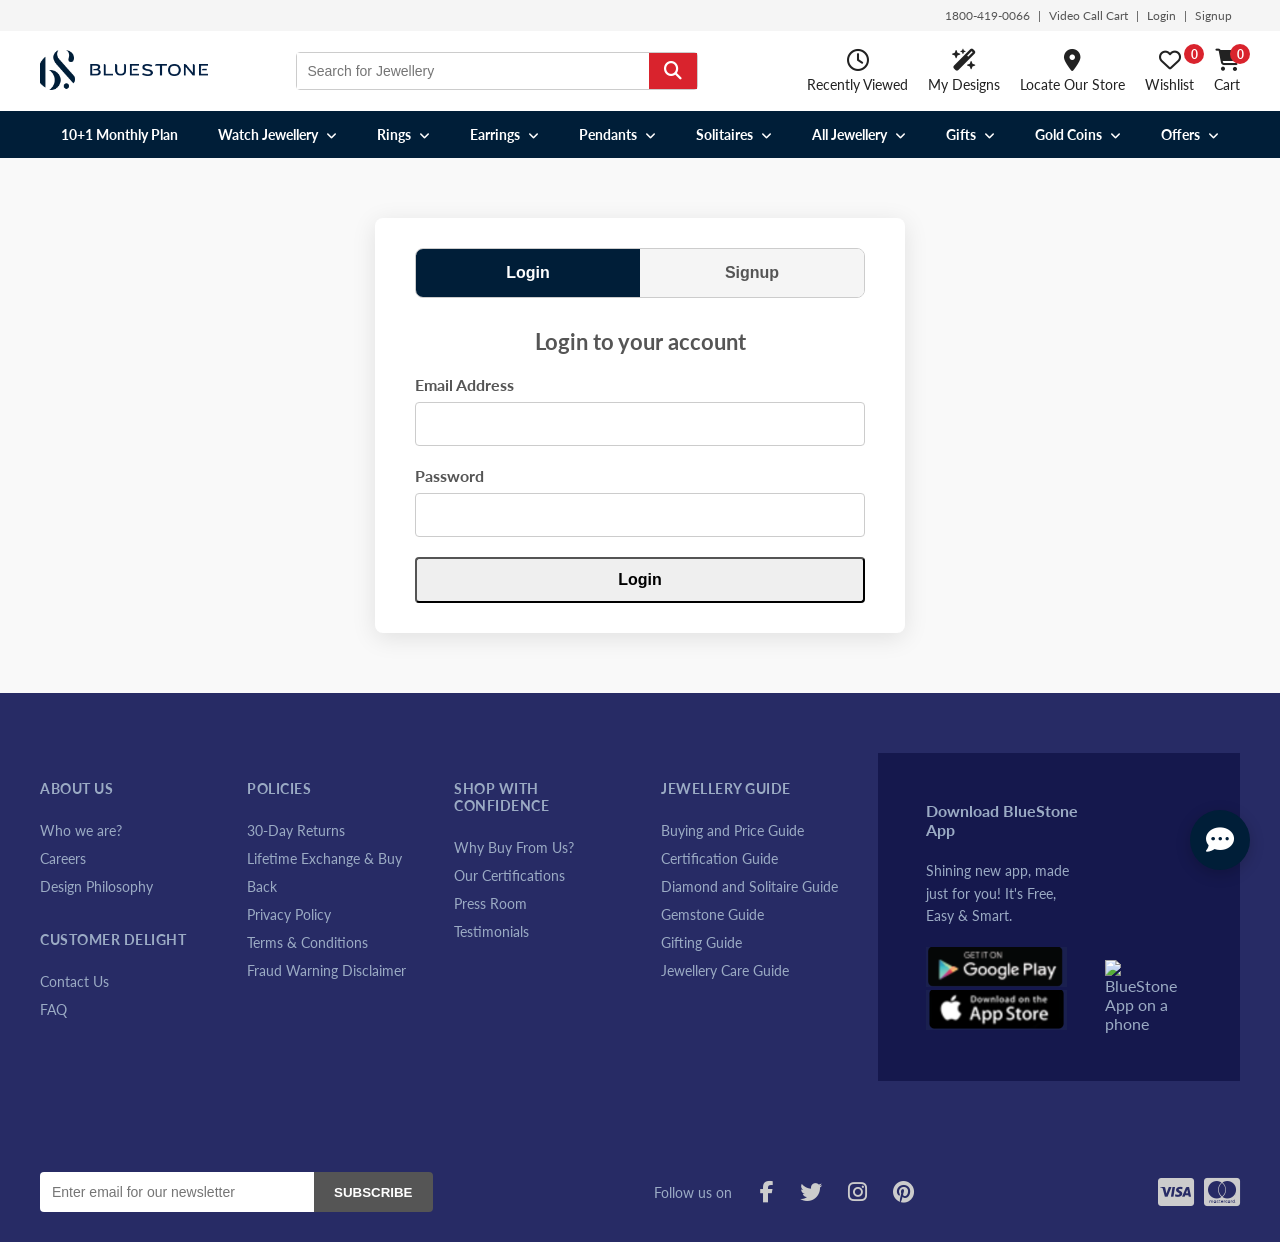
==== commit 579836b9: "project" ====
--- a/account.html
+++ b/account.html
@@ -6,6 +6,7 @@
     <title>My Account - BlueStone Clone</title>
     <link rel="stylesheet" href="https://cdnjs.cloudflare.com/ajax/libs/font-awesome/6.5.2/css/all.min.css" />
     <link rel="stylesheet" href="css/style.css">
+    <link rel="stylesheet" href="css/responsive.css">
     <link href="https://fonts.googleapis.com/css2?family=Lato:wght@400;700&display=swap" rel="stylesheet">
 </head>
 <body>
@@ -43,7 +44,7 @@
     
                 <!-- These are the desktop-only user actions -->
                 <div class="user-actions">
-                    <a href="#" class="action-item">
+                    <a href="index.html#recently-viewed-container" class="action-item">
                         <i class="fa-regular fa-clock"></i>
                         <span>Recently Viewed</span>
                     </a>
@@ -51,7 +52,7 @@
                         <i class="fa-solid fa-wand-magic-sparkles"></i>
                         <span>My Designs</span>
                     </a>
-                    <a href="#" class="action-item">
+                    <a href="https://www.bluestone.com/store.html" class="action-item">
                         <i class="fa-solid fa-location-dot"></i>
                         <span>Locate Our Store</span>
                     </a>
@@ -88,9 +89,9 @@
                     <li class="nav-item has-dropdown">
                         <a href="product-listing.html?category=watch-jewellery">Watch Jewellery <i class="fa-solid fa-angle-down"></i></a>
                         <div class="dropdown-simple">
-                            <a href="product-listing.html?type=watch-charm">Charm</a>
-                            <a href="product-listing.html?type=watch-band">Band</a>
-                            <a href="product-listing.html?type=watch-pin">Pin</a>
+                            <a href="product-listing.html?category=watch-jewellery&type=watch-charm">Charm</a>
+                            <a href="product-listing.html?category=watch-jewellery&type=watch-band">Band</a>
+                            <a href="product-listing.html?category=watch-jewellery&type=watch-pin">Pin</a>
                         </div>
                     </li>
             
@@ -101,23 +102,23 @@
                             <div class="container">
                                 <div class="mega-menu-column">
                                     <h4>Popular Ring Types</h4>
-                                    <a href="product-listing.html?type=engagement-rings">Engagement</a>
-                                    <a href="product-listing.html?type=couple-bands">Couple Bands</a>
-                                    <a href="product-listing.html?type=office-wear-rings">Office Wear</a>
-                                    <a href="product-listing.html?type=stackable-rings">Stackable</a>
-                                    <a href="product-listing.html?type=religious-rings">Religious</a>
-                                    <a href="product-listing.html?type=platinum-bands">Platinum Bands</a>
-                                    <a href="product-listing.html?type=mens-rings">For Men</a>
-                                    <a href="product-listing.html?type=gift-rings">For Gift</a>
+                                    <a href="product-listing.html?category=rings&type=engagement-rings">Engagement</a>
+                                    <a href="product-listing.html?category=rings&type=couple-bands">Couple Bands</a>
+                                    <a href="product-listing.html?category=rings&type=office-wear-rings">Office Wear</a>
+                                    <a href="product-listing.html?category=rings&type=stackable-rings">Stackable</a>
+                                    <a href="product-listing.html?category=rings&type=religious-rings">Religious</a>
+                                    <a href="product-listing.html?category=rings&type=platinum-bands">Platinum Bands</a>
+                                    <a href="product-listing.html?category=rings&recipient=men">For Men</a>
+                                    <a href="product-listing.html?category=rings&type=gift-rings">For Gift</a>
                                 </div>
                                 <div class="mega-menu-column">
                                     <h4>By Price Range</h4>
-                                    <a href="product-listing.html?price=0-10000">Below 10,000</a>
-                                    <a href="product-listing.html?price=10000-20000">10,000 - 20,000</a>
-                                    <a href="product-listing.html?price=20000-30000">20,000 - 30,000</a>
-                                    <a href="product-listing.html?price=30000-40000">30,000 - 40,000</a>
-                                    <a href="product-listing.html?price=40000-50000">40,000 - 50,000</a>
-                                    <a href="product-listing.html?price=50000-999999">50,000 and above</a>
+                                    <a href="product-listing.html?category=rings&price=0-10000">Below 10,000</a>
+                                    <a href="product-listing.html?category=rings&price=10000-20000">10,000 - 20,000</a>
+                                    <a href="product-listing.html?category=rings&price=20000-30000">20,000 - 30,000</a>
+                                    <a href="product-listing.html?category=rings&price=30000-40000">30,000 - 40,000</a>
+                                    <a href="product-listing.html?category=rings&price=40000-50000">40,000 - 50,000</a>
+                                    <a href="product-listing.html?category=rings&price=50000-999999">50,000 and above</a>
                                 </div>
                                 <div class="mega-menu-column">
                                     <h4>By Metals & Stones</h4>
@@ -126,7 +127,7 @@
                                     <a href="product-listing.html?category=rings&metal=white-gold">White Gold Rings</a>
                                     <a href="product-listing.html?category=rings&metal=rose-gold">Rose Gold Rings</a>
                                     <a href="product-listing.html?category=rings&metal=platinum">Platinum Rings</a>
-                                    <a href="product-listing.html?category=solitaire-rings">Solitaire Rings</a>
+                                    <a href="product-listing.html?category=rings&type=solitaire">Solitaire Rings</a>
                                 </div>
                                 <div class="mega-menu-column mega-menu-image">
                                     <img src="https://kinclimg5.bluestone.com/f_webp/static/resources/themes/bluestone/images/new/menu-ring.jpg" alt="Featured Ring">
@@ -144,13 +145,13 @@
                             <div class="container">
                                  <div class="mega-menu-column">
                                     <h4>Popular Earring Types</h4>
-                                    <a href="product-listing.html?type=studs">Studs</a>
-                                    <a href="product-listing.html?type=drops">Drops</a>
-                                    <a href="product-listing.html?type=sui-dhaga">Sui Dhaga</a>
-                                    <a href="product-listing.html?type=jhumkas">Jhumkas</a>
-                                    <a href="product-listing.html?type=chandbali">Chandbali</a>
-                                    <a href="product-listing.html?type=front-back">Front Back</a>
-                                    <a href="product-listing.html?type=ear-cuffs">Ear Cuffs</a>
+                                    <a href="product-listing.html?category=earrings&type=studs">Studs</a>
+                                    <a href="product-listing.html?category=earrings&type=drops">Drops</a>
+                                    <a href="product-listing.html?category=earrings&type=sui-dhaga">Sui Dhaga</a>
+                                    <a href="product-listing.html?category=earrings&type=jhumkas">Jhumkas</a>
+                                    <a href="product-listing.html?category=earrings&type=chandbali">Chandbali</a>
+                                    <a href="product-listing.html?category=earrings&type=front-back">Front Back</a>
+                                    <a href="product-listing.html?category=earrings&type=ear-cuffs">Ear Cuffs</a>
                                 </div>
                                 <div class="mega-menu-column">
                                     <h4>By Price Range</h4>
@@ -165,7 +166,7 @@
                                     <a href="product-listing.html?category=earrings&metal=gold">Gold Earrings</a>
                                     <a href="product-listing.html?category=earrings&metal=white-gold">White Gold Earrings</a>
                                     <a href="product-listing.html?category=earrings&metal=gemstone">Gemstone Earrings</a>
-                                    <a href="product-listing.html?category=solitaire-earrings">Solitaire Earrings</a>
+                                    <a href="product-listing.html?category=earrings&type=solitaire">Solitaire Earrings</a>
                                 </div>
                                 <div class="mega-menu-column mega-menu-image">
                                     <img src="https://kinclimg7.bluestone.com/f_webp/static/resources/themes/bluestone/images/new/earring.jpg" alt="Featured Earring">
@@ -183,13 +184,13 @@
                             <div class="container">
                                  <div class="mega-menu-column">
                                     <h4>Popular Pendant Types</h4>
-                                    <a href="product-listing.html?type=alphabet-pendants">Alphabet</a>
-                                    <a href="product-listing.html?type=religious-pendants">Religious</a>
-                                    <a href="product-listing.html?type=fashion-pendants">Fashion</a>
-                                    <a href="product-listing.html?type=heart-pendants">Heart Shaped</a>
-                                    <a href="product-listing.html?type=lockets">Lockets</a>
-                                    <a href="product-listing.html?type=office-wear-pendants">Office Wear</a>
-                                    <a href="product-listing.html?type=kids-pendants">For Kids</a>
+                                    <a href="product-listing.html?category=pendants&type=alphabet-pendants">Alphabet</a>
+                                    <a href="product-listing.html?category=pendants&type=religious-pendants">Religious</a>
+                                    <a href="product-listing.html?category=pendants&type=fashion-pendants">Fashion</a>
+                                    <a href="product-listing.html?category=pendants&type=heart-pendants">Heart Shaped</a>
+                                    <a href="product-listing.html?category=pendants&type=lockets">Lockets</a>
+                                    <a href="product-listing.html?category=pendants&type=office-wear-pendants">Office Wear</a>
+                                    <a href="product-listing.html?category=pendants&type=kids-pendants">For Kids</a>
                                 </div>
                                 <div class="mega-menu-column">
                                     <h4>By Price Range</h4>
@@ -219,15 +220,15 @@
                             <div class="container">
                                 <div class="mega-menu-column mega-menu-image">
                                     <img src="https://kinclimg3.bluestone.com/f_webp/static/resources/themes/bluestone/images/new/solitaire-ring.v1.png" alt="Solitaire Ring">
-                                    <a href="product-listing.html?category=solitaire-rings">Solitaire Rings</a>
+                                    <a href="product-listing.html?category=rings&type=solitaire">Solitaire Rings</a>
                                 </div>
                                 <div class="mega-menu-column mega-menu-image">
                                      <img src="https://kinclimg1.bluestone.com/f_webp/static/resources/themes/bluestone/images/new/solitaire-pendant.v1.png" alt="Solitaire Pendant">
-                                    <a href="product-listing.html?category=solitaire-pendants">Solitaire Pendants</a>
+                                    <a href="product-listing.html?category=pendants&type=solitaire">Solitaire Pendants</a>
                                 </div>
                                 <div class="mega-menu-column mega-menu-image">
                                     <img src="https://kinclimg9.bluestone.com/f_webp/static/resources/themes/bluestone/images/new/solitaire-earring.v1.png" alt="Solitaire Earrings">
-                                    <a href="product-listing.html?category=solitaire-earrings">Solitaire Earrings</a>
+                                    <a href="product-listing.html?category=earrings&type=solitaire">Solitaire Earrings</a>
                                 </div>
                                 <div class="mega-menu-column">
                                     <h4>Diamond Education</h4>
@@ -255,10 +256,10 @@
                                 </div>
                                 <div class="mega-menu-column">
                                     <h4>Men's Jewellery</h4>
-                                    <a href="product-listing.html?category=mens-rings">Rings</a>
-                                    <a href="product-listing.html?category=mens-bracelets">Bracelets</a>
-                                    <a href="product-listing.html?category=mens-chains">Chains</a>
-                                    <a href="product-listing.html?category=mens-studs">Studs</a>
+                                    <a href="product-listing.html?category=rings&recipient=him">Rings</a>
+                                    <a href="product-listing.html?category=bracelets&recipient=him">Bracelets</a>
+                                    <a href="product-listing.html?category=gold-chains&recipient=him">Chains</a>
+                                    <a href="product-listing.html?category=earrings&recipient=him&type=studs">Studs</a>
                                 </div>
                                 <div class="mega-menu-column">
                                     <h4>Gold Jewellery</h4>
@@ -285,10 +286,10 @@
                             <div class="container">
                                 <div class="mega-menu-column">
                                     <h4>Gifts By Occasion</h4>
-                                    <a href="product-listing.html?occasion=anniversary">Anniversary</a>
-                                    <a href="product-listing.html?occasion=birthday">Birthday</a>
-                                    <a href="product-listing.html?occasion=engagement">Engagement</a>
-                                    <a href="product-listing.html?occasion=wedding">Wedding</a>
+                                    <a href="product-listing.html?category=gifts&occasion=anniversary">Anniversary</a>
+                                    <a href="product-listing.html?category=gifts&occasion=birthday">Birthday</a>
+                                    <a href="product-listing.html?category=gifts&occasion=engagement">Engagement</a>
+                                    <a href="product-listing.html?category=gifts&occasion=wedding">Wedding</a>
                                 </div>
                                 <div class="mega-menu-column">
                                     <h4>By Price Range</h4>
@@ -299,10 +300,10 @@
                                 </div>
                                 <div class="mega-menu-column">
                                     <h4>Gifts For Special Someone</h4>
-                                    <a href="product-listing.html?recipient=her">For HER</a>
-                                    <a href="product-listing.html?recipient=him">For HIM</a>
-                                    <a href="product-listing.html?recipient=sister">For SISTER</a>
-                                    <a href="product-listing.html?recipient=mother">For MOTHER</a>
+                                    <a href="product-listing.html?category=gifts&recipient=her">For HER</a>
+                                    <a href="product-listing.html?category=gifts&recipient=him">For HIM</a>
+                                    <a href="product-listing.html?category=gifts&recipient=sister">For SISTER</a>
+                                    <a href="product-listing.html?category=gifts&recipient=mother">For MOTHER</a>
                                 </div>
                                 <div class="mega-menu-column mega-menu-image">
                                     <img src="https://kinclimg3.bluestone.com/f_webp/static/resources/themes/bluestone/images/new/giftcard.jpg" alt="Gift Card">
@@ -339,31 +340,62 @@
         </nav>
     </header>
 
-    <main class="account-page-main">
-        <div class="container account-container">
-            <!-- Left Sidebar Navigation -->
-            <aside class="account-sidebar">
-                <div class="account-greeting">
-                    <span id="greeting-name">Hello, User</span>
-                </div>
-                <nav class="account-nav">
-                    <a href="#" class="account-nav-link active"><i class="fa-solid fa-box-archive"></i> My Orders</a>
-                    <a href="#" class="account-nav-link"><i class="fa-solid fa-user-pen"></i> Edit Profile</a>
-                    <a href="#" class="account-nav-link"><i class="fa-solid fa-location-dot"></i> Saved Addresses</a>
-                    <a href="#" class="account-nav-link" id="account-logout-btn"><i class="fa-solid fa-arrow-right-from-bracket"></i> Logout</a>
-                </nav>
-            </aside>
-    
-            <!-- Right Content Area -->
-            <div class="account-content">
+<!-- In account.html -->
+<main class="account-page-main">
+    <div class="container account-container">
+        <!-- Left Sidebar Navigation (remains the same) -->
+        <aside class="account-sidebar">
+            <div class="account-greeting">
+                <span id="greeting-name">Hello, User</span>
+            </div>
+            <nav class="account-nav">
+                <!-- Add data-target attributes -->
+                <a href="#" class="account-nav-link active" data-target="my-orders-content"><i class="fa-solid fa-box-archive"></i> My Orders</a>
+                <a href="#" class="account-nav-link" data-target="edit-profile-content"><i class="fa-solid fa-user-pen"></i> Edit Profile</a>
+                <a href="#" class="account-nav-link" data-target="saved-addresses-content"><i class="fa-solid fa-location-dot"></i> Saved Addresses</a>
+                <a href="#" class="account-nav-link" id="account-logout-btn"><i class="fa-solid fa-arrow-right-from-bracket"></i> Logout</a>
+            </nav>
+        </aside>
+
+        <!-- Right Content Area - Now with sections -->
+        <div class="account-content">
+            <!-- My Orders Section -->
+            <div id="my-orders-content" class="account-content-section active">
                 <h2>Order History</h2>
                 <div id="order-history-container">
                     <!-- Order history will be injected here by account.js -->
                     <p>You have not placed any orders yet.</p>
                 </div>
             </div>
+
+            <!-- Edit Profile Section (NEW) -->
+            <div id="edit-profile-content" class="account-content-section" style="display: none;">
+                <h2>Edit Profile</h2>
+                <form id="edit-profile-form" class="checkout-form"> <!-- Reusing checkout-form styles for now -->
+                    <div class="form-group">
+                        <label for="profile-email">Email Address</label>
+                        <input type="email" id="profile-email" disabled> <!-- Email is not editable -->
+                    </div>
+                    <div class="form-group">
+                        <label for="profile-name">Your Name</label>
+                        <input type="text" id="profile-name" required>
+                    </div>
+                    <button type="submit" class="btn btn-primary">Save Changes</button>
+                    <p id="edit-profile-feedback" class="feedback-message" style="margin-top: 15px;"></p>
+                </form>
+            </div>
+
+            <!-- Saved Addresses Section (Placeholder for now) -->
+            <div id="saved-addresses-content" class="account-content-section" style="display: none;">
+                <h2>Saved Addresses</h2>
+                <div id="saved-addresses-container">
+                    <p>You have no saved addresses yet.</p>
+                    <!-- Addresses will be listed here later -->
+                </div>
+            </div>
         </div>
-    </main>
+    </div>
+</main>
 
     <footer class="site-footer-v2">
         <div class="footer-top">
--- a/css/style.css
+++ b/css/style.css
@@ -79,7 +79,7 @@
     transition: background-color 0.3s;
 }
 .toggle-form-btn.active {
-    background-color: #00437a;
+    background-color: #001e38;
     color: white;
 }
 .auth-form {
@@ -189,7 +189,8 @@
 
 /* Main Navigation */
 .main-nav {
-    background-color: #00437a;
+    background-color: #001e38;
+    display: block;
     /* Primary Blue */
 }
 
@@ -285,7 +286,7 @@
 }
 
 .slider-nav .dot.active {
-    background-color: #00437a;
+    background-color: #001e38;
     /* Primary Blue */
 }
 
@@ -358,7 +359,7 @@
     z-index: 2;
     /* Sits on top of the video container */
     text-align: center;
-    color: #00437a;
+    color: #001e38;
     /* Using Primary Blue from our style guide */
 }
 
@@ -386,23 +387,23 @@
 
 .category-item {
     text-decoration: none;
-    color: #555555;
+    color: #BFB9BD;
     text-align: center;
     transition: transform 0.2s ease;
 }
 
-.category-item:hover {
-    transform: translateY(-4px);
+.category-item:hover img {
+    box-shadow: 2px 2px 5px 3px rgba(221, 197, 197, 0.25);
 }
 
 .category-item img {
-    background-color: #f5f5f5;
-    border-radius: 50%;
+    background: #FFF8F9;
+    border-radius: 24px;
+    box-shadow: 2px 2px 5px 0px rgba(221, 197, 197, 0.25);
+    border: 0.3px solid rgba(221, 197, 197, 0.5);
+    transition: all .5s ease;
     width: 100%;
     max-width: 120px;
-    /* Control max size */
-    margin-bottom: 10px;
-    border: 1px solid #eee;
 }
 
 .category-item span {
@@ -413,7 +414,7 @@
 /* --- Gold Mine Plan Banner --- */
 .promo-banner {
     margin-top: 2rem;
-    background-color: #fff0f1;
+    background: -webkit-linear-gradient(left, rgba(255, 255, 255, 0) 10%, rgb(246, 194, 203) 40%, rgb(246, 194, 203) 60%, rgba(255, 255, 255, 0) 90%);
     /* A light pinkish hue */
     padding: 20px 0;
     width: 100%;
@@ -423,6 +424,7 @@
 
 /* .promo-container {
 } */
+
 .promo-text {
     font-size: 16px;
     color: #333;
@@ -526,7 +528,7 @@
     align-items: center;
     text-align: center;
     text-decoration: none;
-    background-color: #fff;
+    background-color: #FEEEF1;
     padding: 30px 20px;
     border-radius: 12px;
     box-shadow: 0 4px 12px rgba(0, 0, 0, 0.05);
@@ -542,17 +544,19 @@
 .promo-card img {
     margin-bottom: 20px;
     height: 70px;
+    border-radius: 0.5rem;
 }
 
 .promo-card h3 {
     font-size: 18px;
-    color: #222;
+    color: #9D7891;
     margin: 0 0 10px 0;
+    font-style:unset;
 }
 
 .promo-card p {
     font-size: 14px;
-    color: #555;
+    color: #927D7D;
     line-height: 1.5;
     margin: 0;
 }
@@ -717,16 +721,16 @@
 /* --- Footer Styling (for your custom HTML) --- */
 
 .site-footer-v2 {
-    background-color: #00437a;
+    background-color: #272b65;
     /* Primary Blue */
-    color: white;
+    color: #9babc4;
     font-family: 'Lato', sans-serif;
 }
 
 /* --- Top Section --- */
 .footer-top {
     padding: 60px 15px;
-    border-bottom: 1px solid #005a9e;
+    border-bottom: 1px solid #272b65;
     /* Slightly lighter blue for separation */
 }
 
@@ -749,7 +753,7 @@
     font-weight: 700;
     margin-top: 0;
     margin-bottom: 20px;
-    color: #fff;
+    color: #9babc4;
     letter-spacing: 0.5px;
 }
 
@@ -760,7 +764,7 @@
 }
 
 .footer-column ul li a {
-    color: #ccc;
+    color: #9babc4;
     text-decoration: none;
     font-size: 14px;
     line-height: 2;
@@ -772,11 +776,14 @@
 }
 
 .footer-app-download {
+    background-color: #15184d;
     flex: 1;
     /* Takes up 1/4 of the space */
     display: flex;
     align-items: center;
     gap: 20px;
+    padding: 3rem;
+    margin-right: 0;
 }
 
 .footer-app-download h4 {
@@ -785,7 +792,7 @@
 }
 
 .footer-app-download p {
-    color: #ccc;
+    color: #9babc4;
     font-size: 14px;
     line-height: 1.6;
     margin-bottom: 20px;
@@ -806,7 +813,6 @@
 
 /* --- Bottom Section --- */
 .footer-bottom {
-    background-color: #00335e;
     /* Darker Blue */
     padding: 30px 15px;
 }
@@ -1090,7 +1096,7 @@
 }
 
 .mega-menu-column h4 {
-    color: #00437a;
+    color: #001e38;
     font-size: 14px;
     margin: 0 0 15px 0;
     text-transform: uppercase;
@@ -1175,7 +1181,7 @@
         background: none;
         border: none;
         font-size: 24px;
-        color: #00437a;
+        color: #001e38;
         /* BlueStone Blue */
         cursor: pointer;
     }
@@ -1418,7 +1424,7 @@
 .product-card-details .price {
     font-size: 18px;
     font-weight: 700;
-    color: #00437a;
+    color: #001e38;
     margin: 0;
 }
 
@@ -1489,7 +1495,7 @@
 
 .thumbnail-container img.active,
 .thumbnail-container img:hover {
-    border-color: #00437a;
+    border-color: #001e38;
 }
 
 /* Product Details */
@@ -1508,7 +1514,7 @@
 .price-section .current-price {
     font-size: 24px;
     font-weight: 700;
-    color: #00437a;
+    color: #001e38;
 }
 
 .customization-placeholder {
@@ -1638,7 +1644,7 @@
 
 .cart-item-details .item-price {
     font-size: 18px;
-    color: #00437a;
+    color: #001e38;
     font-weight: 700;
     margin-bottom: 10px;
 }
@@ -1745,7 +1751,7 @@
     padding: 15px;
     font-size: 16px;
     margin-top: 10px;
-    background-color: #00437a;
+    background-color: #001e38;
     color: white;
     border: none;
 }
@@ -1764,7 +1770,7 @@
     margin-bottom: 30px;
 }
 #empty-cart-msg .btn-primary {
-    background-color: #00437a;
+    background-color: #001e38;
     color: white;
 }
 #coupon-code:active{
@@ -1911,7 +1917,7 @@
 }
 .toggle-btn.active {
     background-color: #fff;
-    color: #00437a; /* Primary Blue */
+    color: #001e38; /* Primary Blue */
     box-shadow: 0 1px 3px rgba(0,0,0,0.1);
 }
 
@@ -2183,138 +2189,6 @@
     background-color: #d9232d; /* Red */
 }
 
-/* ========================================================== */
-/* --- FINAL REFINED GOLD MINE 10+1 PLAN PAGE STYLES --- */
-/* ========================================================== */
-
-.gold-plan-main { background-color: #fff; }
-.gold-plan-main .container.flex-column { flex-direction: column; align-items: center; }
-
-/* --- V2 Plan Banner Section with Form --- */
-.plan-banner-v2 { background-color: #fdf5f6; padding: 20px 0; }
-.plan-banner-v2 .container { flex-direction: column; align-items: center; }
-.plan-banner-v2 img { max-width: 100%; display: block; }
-.gmp-form { display: flex; gap: 10px; margin-top: -80px; position: relative; z-index: 2; padding: 20px; background-color: #fff; border-radius: 8px; box-shadow: 0 4px 15px rgba(0,0,0,0.1); align-items: center; }
-.gmp-form input { padding: 12px; border: 1px solid #ccc; border-radius: 4px; font-size: 16px; }
-.gmp-form input[type="email"] { border-color: red; }
-.gmp-form button { background-color: #ef5f6f; color: white; border: none; padding: 12px 30px; font-size: 16px; font-weight: 700; border-radius: 4px; cursor: pointer; }
-
-/* --- "Why Gold Mine Plan?" Section --- */
-.why-gmp { padding: 80px 15px 60px; }
-.why-gmp h2 { font-size: 28px; font-weight: 400; margin-bottom: 40px; text-align: center; }
-.features-grid { display: grid; grid-template-columns: repeat(3, 1fr); gap: 60px; max-width: 1000px; }
-.feature-item { text-align: center; }
-.feature-item svg { height: 50px; width: 50px; margin-bottom: 15px; }
-.feature-item h3 { margin: 0 0 10px; font-size: 18px; }
-.feature-item p { margin: 0; color: #666; font-size: 14px; line-height: 1.5; }
-
-/* --- Gold Mine Calculator Section --- */
-.gold-mine-calculator { padding: 60px 15px; background-color: #f9f9f9; }
-.calculator-note { border: 1px solid #f2c7c7; background-color: #fdf5f6; padding: 8px 15px; border-radius: 4px; margin-bottom: 30px; font-size: 14px; }
-.gold-mine-calculator h2 { font-size: 28px; font-weight: 400; margin-bottom: 40px; text-align: center; }
-.calculator-panel { display: grid; grid-template-columns: 1fr 1fr; gap: 60px; max-width: 1000px; padding: 30px; background-color: #fff; border-radius: 8px; box-shadow: 0 5px 25px rgba(0,0,0,0.08); }
-.calculator-inputs h4 { font-weight: 400; margin: 0 0 20px; color: #555; }
-.slider-group { display: flex; justify-content: space-between; align-items: center; }
-.range-value { font-weight: 700; font-size: 18px; }
-
-.slider-container { display: flex; align-items: center; gap: 15px; margin: 20px 0; }
-input[type=range] { flex-grow: 1; -webkit-appearance: none; background: #e0e0e0; height: 4px; border-radius: 5px; }
-input[type=range]::-webkit-slider-thumb { -webkit-appearance: none; height: 20px; width: 20px; border-radius: 50%; background: #00437a; cursor: pointer; }
-.check-btn { background-color: #ef5f6f; color: white; border: none; padding: 8px 20px; border-radius: 4px; font-weight: 700; }
-
-.pie-chart-container { display: flex; justify-content: center; margin-top: 40px; }
-.pie-chart {
-    width: 200px;
-    height: 200px;
-    border-radius: 50%;
-    background: conic-gradient(var(--c2) 0% var(--p), var(--c1) var(--p) 100%);
-    position: relative;
-    text-align: center;
-}
-.pie-label-discount { position: absolute; top: 50px; left: 120px; color: #000; font-size: 12px; }
-.pie-label-you-pay { position: absolute; top: 120px; left: 40px; color: #000; font-size: 14px; }
-.pie-chart span { font-size: 18px; font-weight: 700; }
-
-/* Results Panel */
-.calculator-results .result-row { display: flex; justify-content: space-between; align-items: center; padding: 10px 0; border-bottom: 1px solid #eee; }
-.result-row p { margin: 0; font-size: 14px; }
-.result-row small { display: block; color: #888; font-size: 12px; }
-.result-row span { font-size: 16px; font-weight: 700; }
-.result-row.legend { font-size: 14px; font-weight: normal; }
-.legend-item { display: flex; align-items: center; gap: 8px; }
-.legend-color { width: 12px; height: 12px; border-radius: 2px; }
-.result-row.total-value span { font-size: 24px; color: #d9232d; }
-.effective-discount { margin-top: 15px; text-align: center; font-size: 14px; padding: 10px; background-color: #e9f7eb; border-radius: 4px; }
-.effective-discount span { font-weight: 700; color: #28a745; }
-
-.early-redemption { margin-top: 15px; padding-top: 15px; border-top: 1px solid #eee; }
-.early-redemption h4 { text-align: center; margin: 0 0 15px; font-weight: 400; font-size: 16px; }
-.redemption-options { display: flex; justify-content: space-around; }
-.redemption-options .option { display: flex; align-items: center; gap: 8px; font-size: 14px; color: #555; }
-.redemption-options .option span { display: block; font-weight: 700; font-size: 16px; color: #000; margin-top: 5px; }
-.redemption-options input[type="radio"] { margin: 0; }
-
-/* --- FINAL REFINED Gold Plan Calculator CSS --- */
-
-/* ... (keep all the previous Gold Plan CSS) ... */
-
-/* REPLACEMENT for .early-redemption styles */
-.early-redemption {
-    margin-top: 15px;
-    padding-top: 15px;
-    border-top: 1px solid #eee;
-    position: relative; /* Crucial for positioning the tooltips */
-}
-.early-redemption h4 { text-align: center; margin: 0 0 15px; font-weight: 400; font-size: 16px; }
-.redemption-options { display: flex; justify-content: space-around; }
-.redemption-options .option {
-    display: flex;
-    align-items: center;
-    gap: 8px;
-    font-size: 14px;
-    color: #555;
-    cursor: pointer;
-}
-.redemption-options .option i {
-    color: #007bff;
-}
-
-/* NEW Tooltip Styles */
-.redemption-tooltip {
-    position: absolute;
-    bottom: 100%; /* Position it above the redemption section */
-    left: 50%;
-    transform: translateX(-50%);
-    width: 320px;
-    background-color: #fff;
-    border: 1px solid #ddd;
-    box-shadow: 0 4px 15px rgba(0,0,0,0.15);
-    border-radius: 8px;
-    padding: 15px;
-    font-size: 14px;
-    z-index: 10;
-    
-    /* Hidden by default */
-    opacity: 0;
-    visibility: hidden;
-    transition: opacity 0.3s, visibility 0.3s;
-}
-.redemption-tooltip.visible {
-    opacity: 1;
-    visibility: visible;
-}
-.redemption-tooltip p {
-    display: flex;
-    justify-content: space-between;
-    margin: 0 0 10px 0;
-}
-.redemption-tooltip p.buy-worth {
-    font-weight: 700;
-    margin-top: 10px;
-    color: #000;
-}
-
-/* ... (all previous CSS content is here) ... */
 
 /* ========================================================== */
 /* --- FINAL REFINED GOLD MINE 10+1 PLAN PAGE STYLES --- */
@@ -2346,14 +2220,15 @@
 .gold-mine-calculator { padding: 60px 15px; background-color: #f9f9f9; }
 .calculator-note { border: 1px solid #f2c7c7; background-color: #fdf5f6; padding: 8px 15px; border-radius: 4px; margin-bottom: 30px; font-size: 14px; }
 .gold-mine-calculator h2 { font-size: 28px; font-weight: 400; margin-bottom: 40px; text-align: center; }
-.calculator-panel { display: grid; grid-template-columns: 1fr 1fr; gap: 60px; max-width: 1000px; padding: 30px; background-color: #fff; border-radius: 8px; box-shadow: 0 5px 25px rgba(0,0,0,0.08); }
-.calculator-inputs h4 { font-weight: 400; margin: 0 0 20px; color: #555; }
+.calculator-panel { display: grid; grid-template-columns: 2fr ; gap: 60px; max-width: 1000px; padding: 30px; background-color: #fff; border-radius: 8px; box-shadow: 0 5px 25px rgba(0,0,0,0.08); }
+.calculator-inputs h4 { font-weight: 400; margin: 0 0 20px; color: #555;}
+.calculator-inputs{display: flex; justify-content: space-between; gap: 2rem;}
 .slider-group { display: flex; justify-content: space-between; align-items: center; }
 .range-value { font-weight: 700; font-size: 18px; }
 
 .slider-container { display: flex; align-items: center; gap: 15px; margin: 20px 0; }
 input[type=range] { flex-grow: 1; -webkit-appearance: none; background: #e0e0e0; height: 4px; border-radius: 5px; }
-input[type=range]::-webkit-slider-thumb { -webkit-appearance: none; height: 20px; width: 20px; border-radius: 50%; background: #00437a; cursor: pointer; }
+input[type=range]::-webkit-slider-thumb { -webkit-appearance: none; height: 20px; width: 20px; border-radius: 50%; background: #001e38; cursor: pointer; }
 .check-btn { background-color: #ef5f6f; color: white; border: none; padding: 8px 20px; border-radius: 4px; font-weight: 700; }
 
 .pie-chart-container { display: flex; justify-content: center; margin-top: 40px; }
@@ -2494,7 +2369,7 @@
     position: fixed;
     bottom: 30px;
     right: 30px;
-    background-color: #00437a; /* Primary Blue */
+    background-color: #001e38; /* Primary Blue */
     color: white;
     width: 60px;
     height: 60px;
@@ -2545,7 +2420,7 @@
 }
 
 .chat-header {
-    background-color: #00437a; /* Primary Blue */
+    background-color: #001e38; /* Primary Blue */
     color: white;
     padding: 15px 20px;
     display: flex;
@@ -2616,8 +2491,8 @@
 .chat-option-btn {
     width: 100%;
     background-color: #fff;
-    border: 1px solid #00437a;
-    color: #00437a;
+    border: 1px solid #001e38;
+    color: #001e38;
     padding: 12px;
     border-radius: 8px;
     text-align: left;
@@ -2627,7 +2502,7 @@
 }
 
 .chat-option-btn:hover {
-    background-color: #00437a;
+    background-color: #001e38;
     color: #fff;
 }
 
@@ -2711,7 +2586,7 @@
 .tags-content a {
     text-decoration: none;
     font-size: 13px;
-    color: #00437a;
+    color: #001e38;
     background-color: #f0f6fa;
     padding: 5px 10px;
     border-radius: 4px;
@@ -2865,7 +2740,7 @@
 }
 
 #addons-row span:last-child {
-    color: #00437a; /* Primary blue for add-on cost */
+    color: #001e38; /* Primary blue for add-on cost */
 }
 
 
@@ -2927,7 +2802,7 @@
     cursor: pointer;
 }
 .payment-options label:has(input:checked) {
-    border-color: #00437a;
+    border-color: #001e38;
     background-color: #f0f6fa;
 }
 .checkout-summary-column .order-summary {
@@ -3051,7 +2926,7 @@
     color: #111827;
 }
 .account-nav-link.active {
-    background-color: #00437a;
+    background-color: #001e38;
     color: #fff;
 }
 #account-logout-btn {
@@ -3107,4 +2982,355 @@
 .order-card-body { padding: 20px; display: flex; flex-direction: column; gap: 15px; }
 .order-item { display: flex; align-items: center; gap: 15px; font-size: 14px; }
 .order-item img { width: 60px; height: 60px; border-radius: 4px; object-fit: cover; }
-.order-item.addons i { color: #00437a; font-size: 18px; }+.order-item.addons i { color: #00437a; font-size: 18px; }
+
+.pie-chart {
+    width: 200px;
+    height: 200px;
+    border-radius: 50%;
+    /* This line is correct for the proportion: green color from 0% up to --p percentage */
+    background: conic-gradient(var(--c2) 0% var(--p), var(--c1) var(--p) 100%);
+    position: relative;
+    text-align: center;
+}
+
+/* In style.css */
+
+/* ... (Keep existing .early-redemption styles if any, or add these if none) ... */
+.early-redemption {
+    margin-top: 25px; /* Increased margin */
+    padding-top: 20px; /* Increased padding */
+    border-top: 1px solid #eee;
+    /* position: relative; // No longer needed here, moved to wrapper */
+}
+.early-redemption h4 { 
+    text-align: center; 
+    margin: 0 0 20px; /* Increased bottom margin */
+    font-weight: 600; /* Slightly bolder */
+    font-size: 16px; 
+    color: #333; /* Darker color */
+}
+.redemption-options { 
+    display: flex; 
+    justify-content: space-around; 
+    align-items: center; /* Vertically align items */
+}
+
+/* NEW or REVISED Tooltip and Option Wrapper Styles */
+.redemption-option-wrapper {
+    position: relative; 
+    display: inline-flex; /* Helps with alignment if needed */
+    flex-direction: column; /* Stack option and tooltip if they were in same wrapper */
+    align-items: center; /* Center the option text and icon */
+}
+
+.redemption-options .option {
+    display: flex;
+    align-items: center;
+    gap: 8px;
+    font-size: 14px;
+    color: #00437a; /* Make the option text blue */
+    font-weight: 500; /* Slightly bolder */
+    cursor: pointer;
+    padding: 8px 12px; /* Add some padding */
+    border-radius: 4px;
+    transition: background-color 0.2s ease;
+}
+.redemption-options .option:hover {
+    background-color: #f0f6fa; /* Light blue hover */
+}
+
+.redemption-options .option i {
+    color: #005a9e; /* Slightly different blue for icon, or same as text */
+    font-size: 16px; /* Make icon a bit larger */
+}
+
+.redemption-tooltip {
+    position: absolute;
+    bottom: calc(100% + 10px); /* Position above the .option, with a 10px gap */
+    left: 50%;
+    transform: translateX(-50%) translateY(5px); /* Initial slight down offset for animation */
+    width: 290px; 
+    background-color: #ffffff;
+    border: 1px solid #cccccc;
+    box-shadow: 0 4px 12px rgba(0,0,0,0.15);
+    border-radius: 8px;
+    padding: 15px 20px;
+    font-size: 13px; 
+    line-height: 1.6;
+    z-index: 20; /* Ensure it's above other elements */
+    opacity: 0;
+    visibility: hidden;
+    transition: opacity 0.25s ease-in-out, visibility 0.25s ease-in-out, transform 0.25s ease-in-out;
+    transform-origin: bottom center;
+}
+
+.redemption-tooltip::after { /* The little triangle/arrow */
+    content: "";
+    position: absolute;
+    top: 100%; 
+    left: 50%;
+    margin-left: -8px; 
+    border-width: 8px;
+    border-style: solid;
+    border-color: #ffffff transparent transparent transparent; 
+    filter: drop-shadow(0 1px 0px rgba(0,0,0,0.05)); /* Softer shadow */
+}
+/* Add a border to the arrow to match the tooltip border */
+.redemption-tooltip::before {
+    content: "";
+    position: absolute;
+    top: calc(100% - 1px); /* Position slightly offset for border */
+    left: 50%;
+    margin-left: -9px; /* Slightly larger for border */
+    border-width: 9px;
+    border-style: solid;
+    border-color: #cccccc transparent transparent transparent;
+    z-index: -1; /* Behind the white arrow */
+}
+
+
+.redemption-tooltip.visible { 
+    opacity: 1; 
+    visibility: visible;
+    transform: translateX(-50%) translateY(0); /* Move to final position */
+}
+
+.redemption-tooltip p { 
+    display: flex; 
+    justify-content: space-between; 
+    margin: 0 0 10px 0; 
+    color: #555;
+}
+.redemption-tooltip p:last-child {
+    margin-bottom: 0;
+}
+.redemption-tooltip p span {
+    font-weight: 700;
+    color: #222;
+}
+.redemption-tooltip p.buy-worth { 
+    font-weight: bold; 
+    margin-top: 12px; 
+    padding-top: 10px;
+    border-top: 1px dashed #eee;
+    color: #00437a; 
+    font-size: 14px;
+}
+.redemption-tooltip p.buy-worth span, #total-worth {
+    color: green; 
+}
+
+
+.pie-chart {
+    width: 200px;
+    height: 200px;
+    border-radius: 50%;
+    background: conic-gradient(var(--c2) 0% var(--p), var(--c1) var(--p) 100%); /* Green then Pink */
+    position: relative; /* For positioning the overlay */
+    display: flex; /* To help center if needed, though overlay is absolute */
+    justify-content: center;
+    align-items: center;
+}
+
+/* NEW: Overlay for labels */
+.pie-labels-overlay {
+    position: absolute;
+    top: 0;
+    left: 0;
+    width: 100%;
+    height: 100%;
+    pointer-events: none; /* So it doesn't interfere with mouse events on chart if any */
+}
+
+.pie-label {
+    position: absolute;
+    text-align: center;
+    color: #000; /* Or specific colors for each label if desired */
+    font-size: 13px; /* Base font size */
+    line-height: 1.3;
+    transform: translate(-50%, -50%); /* Center the label text block on its x,y coordinates */
+    padding: 5px; /* Some padding around text */
+    /* background-color: rgba(255,255,255,0.3); /* Optional: slight bg for readability */
+    border-radius: 3px;
+}
+
+.pie-label .pie-amount {
+    display: block;
+    font-size: 18px; /* Larger for the amount */
+    font-weight: 700;
+    margin-top: 2px;
+}
+
+
+#pie-label-discount {
+    /* Position towards the top-right (approx. 45 degrees if --p is small) */
+    /* For a small green segment, its angular middle is near the start. */
+    /* These values assume the green segment is relatively small (like 9%) */
+    top: 35%; /* Adjust Y position */
+    left: 78%; /* Adjust X position - more to the right */
+    color: #000; /* Original image has black text */
+}
+#pie-label-discount .pie-amount{
+    color: #000;
+}
+
+
+#pie-label-you-pay {
+    /* Position towards the bottom-left (approx. center of the larger pink segment) */
+    top: 70%;  /* Adjust Y position - lower */
+    left: 35%; /* Adjust X position - more to the left */
+    color: #000; /* Original image has black text */
+}
+#pie-label-you-pay .pie-amount {
+    color: #000;
+}
+/* In style.css */
+
+/* ... (Keep existing .pie-chart and .pie-labels-overlay styles) ... */
+
+.pie-label {
+    position: absolute;
+    text-align: center;
+    color: #000;
+    font-size: 13px;
+    line-height: 1.3;
+    transform: translate(-50%, -50%); /* Center the label text block */
+    padding: 3px; /* Reduced padding slightly */
+    max-width: 80px; /* Constrain width to help fit in smaller segment */
+    word-wrap: break-word; /* Allow text to wrap if needed */
+}
+
+.pie-label .pie-amount {
+    display: block;
+    font-size: 17px; /* Slightly smaller for fitting */
+    font-weight: 700;
+    margin-top: 1px;
+}
+
+
+#pie-label-discount {
+    /* For a small segment at the start of the circle (top-right) */
+    top: 20%;  /* Move it up slightly */
+    left: 60%; /* Move it further to the right, closer to the edge */
+    color: #000; /* Ensure text is visible on green */
+}
+#pie-label-discount .pie-amount {
+    color: #000;
+}
+
+#pie-label-you-pay {
+    /* For the larger pink segment, which starts after green */
+    top: 70%; 
+    left: 35%; 
+    color: #000;
+}
+#pie-label-you-pay .pie-amount {
+    color: #000;
+}
+
+
+
+
+
+/* Styles for Empty Cart Membership Purchase Options */
+.empty-cart-container {
+    width: 100%; /* Make sure it takes full width of its column */
+    /* Other styles like padding, background, border are already inline or can be moved here */
+}
+
+.membership-purchase-options {
+    display: flex;
+    flex-direction: column; /* Stack cards vertically */
+    gap: 20px;
+    align-items: center; /* Center cards horizontally */
+    margin-top: 30px;
+    margin-bottom: 30px;
+}
+
+.membership-card {
+    border: 1px solid #e0e0e0;
+    padding: 25px;
+    border-radius: 8px;
+    width: 90%; /* Responsive width */
+    max-width: 450px; /* Max width for larger screens */
+    background-color: #fdfdfd;
+    box-shadow: 0 2px 8px rgba(0,0,0,0.05);
+}
+
+.membership-card h4 {
+    margin-top: 0;
+    margin-bottom: 10px;
+    color: #00437a; /* BlueStone Blue */
+    font-size: 18px;
+}
+
+.membership-card p {
+    font-size: 14px;
+    color: #555;
+    line-height: 1.6;
+    margin-bottom: 15px;
+}
+
+.membership-card .btn.purchase-membership-btn {
+    width: 100%;
+    padding: 12px;
+    font-size: 15px;
+}
+.membership-card .btn.purchase-membership-btn:disabled {
+    background-color: #ccc;
+    cursor: not-allowed;
+    border-color: #ccc;
+}
+
+
+.membership-status-note {
+    display: block;
+    margin-top: 12px;
+    font-size: 13px;
+    color: #666;
+    font-style: italic;
+}
+
+
+/* In style.css (if you want a specific smaller cancel button) */
+.btn-sm {
+    padding: 0.25rem 0.5rem;
+    font-size: 0.875em; /* or specific px like 12px */
+    line-height: 1.5;
+    border-radius: 0.2rem;
+}
+.order-status {
+    font-size: 0.9em;
+}
+
+
+.account-content-section {
+    display: none; /* Hidden by default, JS will show active one */
+}
+.account-content-section.active {
+    display: block;
+}
+
+/* Style for feedback messages in forms (reused from login page if needed) */
+.feedback-message {
+    text-align: center;
+    font-weight: 700;
+    padding: 10px;
+    border-radius: 4px;
+    margin-bottom: 15px;
+    display: none; 
+}
+.feedback-message.error {
+    display: block;
+    color: #d9232d;
+    background-color: #fdeeee;
+}
+.feedback-message.success { /* New style for success */
+    display: block;
+    color: #155724;
+    background-color: #d4edda;
+    border-color: #c3e6cb;
+}
+
+
